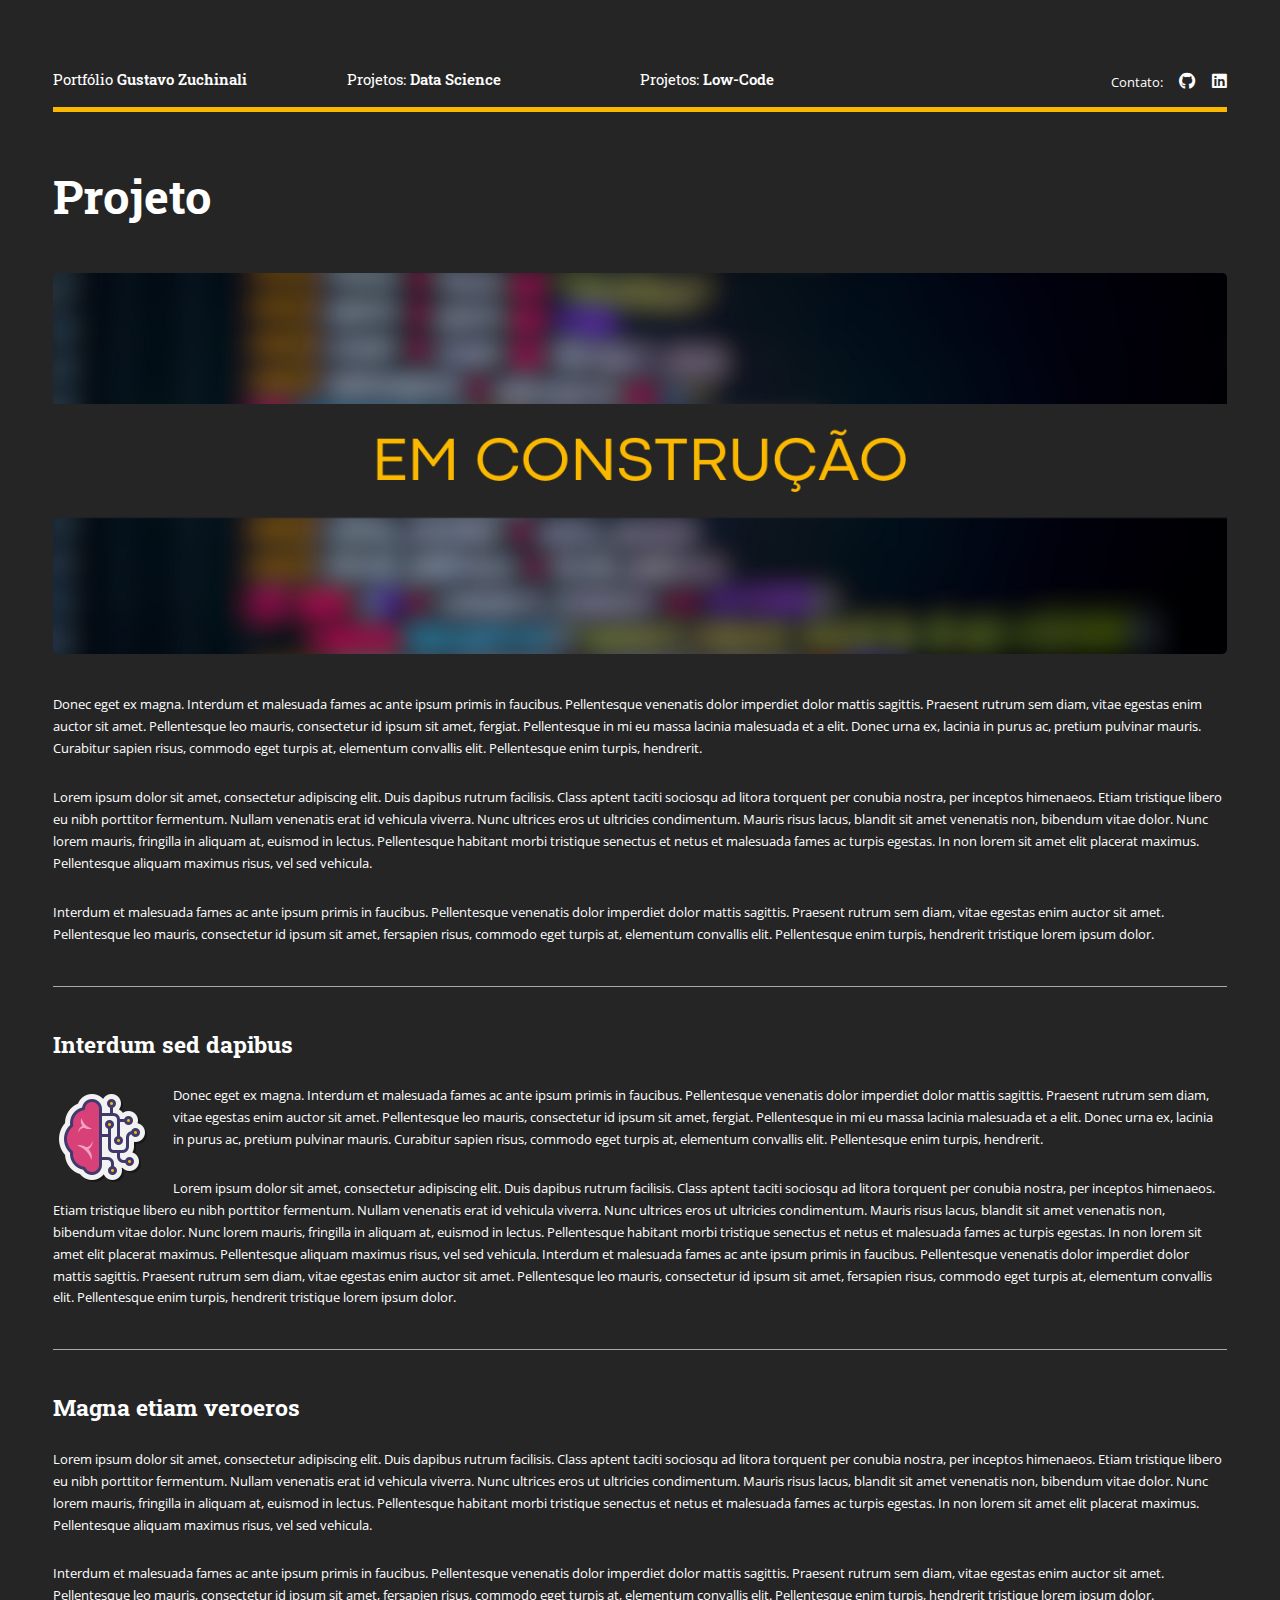
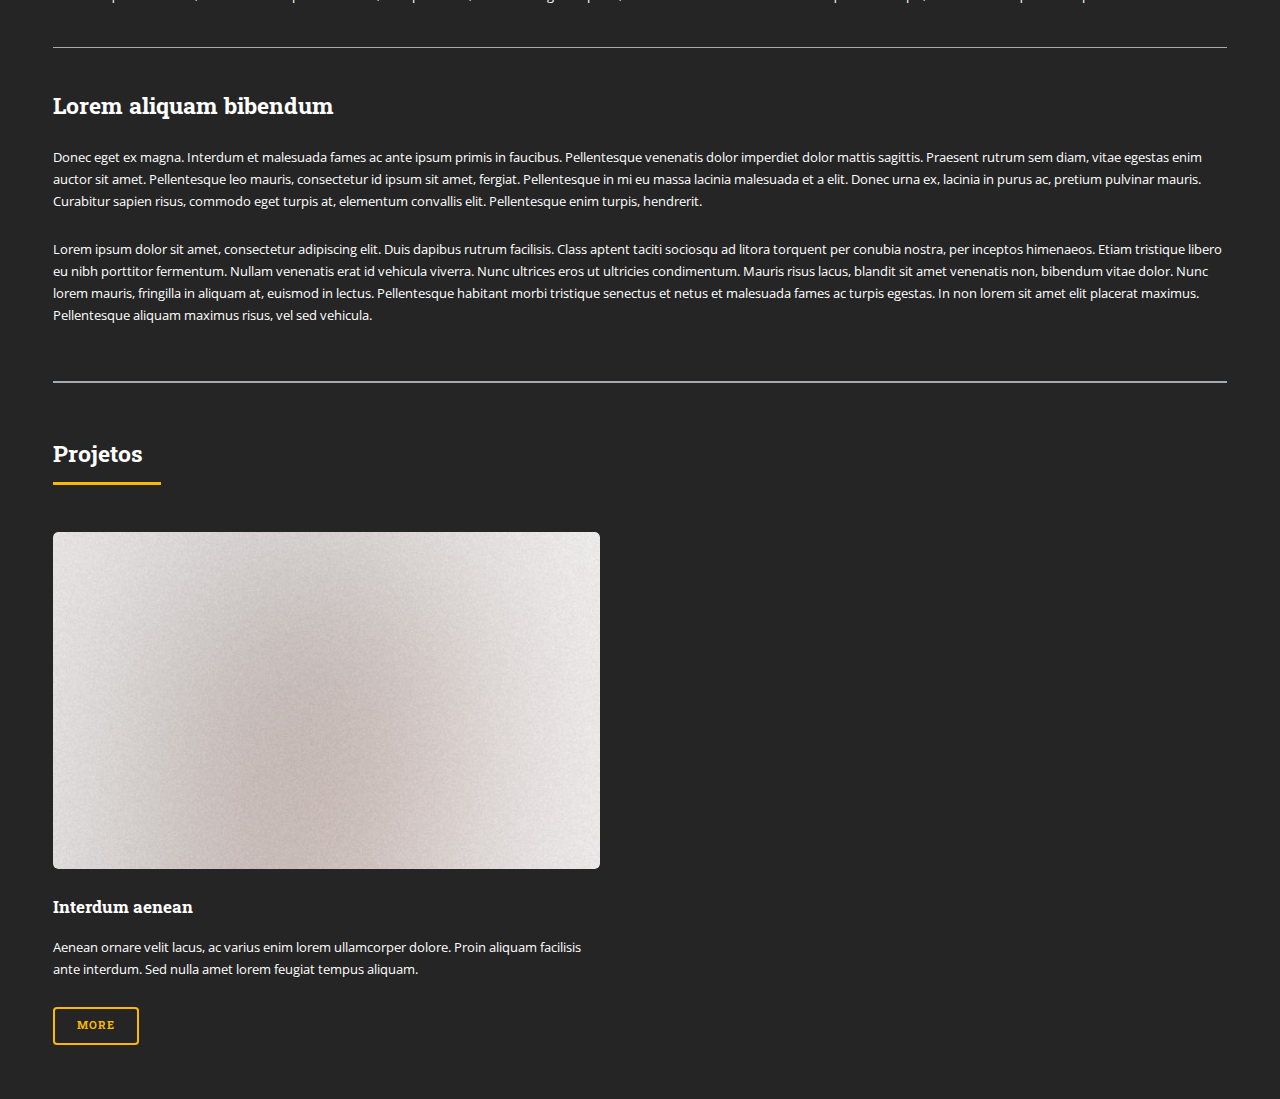
==== projetos-data-sciece.html @ 4bf0387c "atualização_projetos" ====
<!DOCTYPE html>
<!--
	Editorial by HTML5 UP
	html5up.net | @ajlkn
	Free for personal and commercial use under the CCA 3.0 license (html5up.net/license)
-->
<html>
  <head>
    <title>Portfólio Zuchinali: Projeto</title>
    <meta charset="utf-8" />
    <meta
      name="viewport"
      content="width=device-width, initial-scale=1, user-scalable=no"
    />
    <link rel="stylesheet" href="assets/css/main.css" />
    <link
      rel="shortcut icon"
      href="images/icon-site-header.png"
      type="image/x-icon"
    />
  </head>
  <body class="is-preload">
    <!-- Wrapper -->
    <div id="wrapper">
      <!-- Main -->
      <div id="main">
        <div class="inner">
          <!-- Header -->
          <header id="header">
            <a href="index.html" class="logo">
              Portfólio <strong>Gustavo Zuchinali</strong></a
            >
            <a href="projetos-data-sciece.html" class="logo"
              >Projetos: <strong>Data Science</strong></a
            >
            <a href="projetos-low-code.html" class="logo"
              >Projetos: <strong>Low-Code</strong></a
            >
            <ul class="icons">
              <li>Contato:</li>
              <li>
                <a
                  href="https://github.com/Zuchinali"
                  class="icon brands fa-github"
                  target="_blank"
                  ><span class="label">Twitter</span></a
                >
              </li>
              <li>
                <a
                  href="https://www.linkedin.com/in/gustavo-zuchinali-b1960716a/"
                  class="icon brands fa-linkedin"
                  target="_blank"
                  ><span class="label">Medium</span></a
                >
              </li>
            </ul>
          </header>

          <!-- Content -->
          <section>
            <header class="main">
              <h1>Projeto</h1>
            </header>

            <span class="image main"
              ><img src="images/em_construcao.png" alt=""
            /></span>

            <p>
              Donec eget ex magna. Interdum et malesuada fames ac ante ipsum
              primis in faucibus. Pellentesque venenatis dolor imperdiet dolor
              mattis sagittis. Praesent rutrum sem diam, vitae egestas enim
              auctor sit amet. Pellentesque leo mauris, consectetur id ipsum sit
              amet, fergiat. Pellentesque in mi eu massa lacinia malesuada et a
              elit. Donec urna ex, lacinia in purus ac, pretium pulvinar mauris.
              Curabitur sapien risus, commodo eget turpis at, elementum
              convallis elit. Pellentesque enim turpis, hendrerit.
            </p>
            <p>
              Lorem ipsum dolor sit amet, consectetur adipiscing elit. Duis
              dapibus rutrum facilisis. Class aptent taciti sociosqu ad litora
              torquent per conubia nostra, per inceptos himenaeos. Etiam
              tristique libero eu nibh porttitor fermentum. Nullam venenatis
              erat id vehicula viverra. Nunc ultrices eros ut ultricies
              condimentum. Mauris risus lacus, blandit sit amet venenatis non,
              bibendum vitae dolor. Nunc lorem mauris, fringilla in aliquam at,
              euismod in lectus. Pellentesque habitant morbi tristique senectus
              et netus et malesuada fames ac turpis egestas. In non lorem sit
              amet elit placerat maximus. Pellentesque aliquam maximus risus,
              vel sed vehicula.
            </p>
            <p>
              Interdum et malesuada fames ac ante ipsum primis in faucibus.
              Pellentesque venenatis dolor imperdiet dolor mattis sagittis.
              Praesent rutrum sem diam, vitae egestas enim auctor sit amet.
              Pellentesque leo mauris, consectetur id ipsum sit amet, fersapien
              risus, commodo eget turpis at, elementum convallis elit.
              Pellentesque enim turpis, hendrerit tristique lorem ipsum dolor.
            </p>

            <hr class="major" />

            <h2>Interdum sed dapibus</h2>
            <p>
              <span class="image left"
                ><img
                  src="images/icon-site-header.png"
                  alt=""
                  width=""
                  height=""
              /></span>
              Donec eget ex magna. Interdum et malesuada fames ac ante ipsum
              primis in faucibus. Pellentesque venenatis dolor imperdiet dolor
              mattis sagittis. Praesent rutrum sem diam, vitae egestas enim
              auctor sit amet. Pellentesque leo mauris, consectetur id ipsum sit
              amet, fergiat. Pellentesque in mi eu massa lacinia malesuada et a
              elit. Donec urna ex, lacinia in purus ac, pretium pulvinar mauris.
              Curabitur sapien risus, commodo eget turpis at, elementum
              convallis elit. Pellentesque enim turpis, hendrerit.
            </p>
            <p>
              Lorem ipsum dolor sit amet, consectetur adipiscing elit. Duis
              dapibus rutrum facilisis. Class aptent taciti sociosqu ad litora
              torquent per conubia nostra, per inceptos himenaeos. Etiam
              tristique libero eu nibh porttitor fermentum. Nullam venenatis
              erat id vehicula viverra. Nunc ultrices eros ut ultricies
              condimentum. Mauris risus lacus, blandit sit amet venenatis non,
              bibendum vitae dolor. Nunc lorem mauris, fringilla in aliquam at,
              euismod in lectus. Pellentesque habitant morbi tristique senectus
              et netus et malesuada fames ac turpis egestas. In non lorem sit
              amet elit placerat maximus. Pellentesque aliquam maximus risus,
              vel sed vehicula. Interdum et malesuada fames ac ante ipsum primis
              in faucibus. Pellentesque venenatis dolor imperdiet dolor mattis
              sagittis. Praesent rutrum sem diam, vitae egestas enim auctor sit
              amet. Pellentesque leo mauris, consectetur id ipsum sit amet,
              fersapien risus, commodo eget turpis at, elementum convallis elit.
              Pellentesque enim turpis, hendrerit tristique lorem ipsum dolor.
            </p>

            <hr class="major" />

            <h2>Magna etiam veroeros</h2>
            <p>
              Lorem ipsum dolor sit amet, consectetur adipiscing elit. Duis
              dapibus rutrum facilisis. Class aptent taciti sociosqu ad litora
              torquent per conubia nostra, per inceptos himenaeos. Etiam
              tristique libero eu nibh porttitor fermentum. Nullam venenatis
              erat id vehicula viverra. Nunc ultrices eros ut ultricies
              condimentum. Mauris risus lacus, blandit sit amet venenatis non,
              bibendum vitae dolor. Nunc lorem mauris, fringilla in aliquam at,
              euismod in lectus. Pellentesque habitant morbi tristique senectus
              et netus et malesuada fames ac turpis egestas. In non lorem sit
              amet elit placerat maximus. Pellentesque aliquam maximus risus,
              vel sed vehicula.
            </p>
            <p>
              Interdum et malesuada fames ac ante ipsum primis in faucibus.
              Pellentesque venenatis dolor imperdiet dolor mattis sagittis.
              Praesent rutrum sem diam, vitae egestas enim auctor sit amet.
              Pellentesque leo mauris, consectetur id ipsum sit amet, fersapien
              risus, commodo eget turpis at, elementum convallis elit.
              Pellentesque enim turpis, hendrerit tristique lorem ipsum dolor.
            </p>

            <hr class="major" />

            <h2>Lorem aliquam bibendum</h2>
            <p>
              Donec eget ex magna. Interdum et malesuada fames ac ante ipsum
              primis in faucibus. Pellentesque venenatis dolor imperdiet dolor
              mattis sagittis. Praesent rutrum sem diam, vitae egestas enim
              auctor sit amet. Pellentesque leo mauris, consectetur id ipsum sit
              amet, fergiat. Pellentesque in mi eu massa lacinia malesuada et a
              elit. Donec urna ex, lacinia in purus ac, pretium pulvinar mauris.
              Curabitur sapien risus, commodo eget turpis at, elementum
              convallis elit. Pellentesque enim turpis, hendrerit.
            </p>
            <p>
              Lorem ipsum dolor sit amet, consectetur adipiscing elit. Duis
              dapibus rutrum facilisis. Class aptent taciti sociosqu ad litora
              torquent per conubia nostra, per inceptos himenaeos. Etiam
              tristique libero eu nibh porttitor fermentum. Nullam venenatis
              erat id vehicula viverra. Nunc ultrices eros ut ultricies
              condimentum. Mauris risus lacus, blandit sit amet venenatis non,
              bibendum vitae dolor. Nunc lorem mauris, fringilla in aliquam at,
              euismod in lectus. Pellentesque habitant morbi tristique senectus
              et netus et malesuada fames ac turpis egestas. In non lorem sit
              amet elit placerat maximus. Pellentesque aliquam maximus risus,
              vel sed vehicula.
            </p>
          </section>
          <!-- Projetos -->
          <section>
            <header class="major">
              <h2>Projetos</h2>
            </header>
            <div class="posts">
              <article>
                <a href="#" class="image"
                  ><img src="images/pic01.jpg" alt=""
                /></a>
                <h3>Interdum aenean</h3>
                <p>
                  Aenean ornare velit lacus, ac varius enim lorem ullamcorper
                  dolore. Proin aliquam facilisis ante interdum. Sed nulla amet
                  lorem feugiat tempus aliquam.
                </p>
                <ul class="actions">
                  <li><a href="#" class="button">More</a></li>
                </ul>
              </article>
              <!-- Modelos
                              <article>
                                <a href="#" class="image"><img src="images/pic02.jpg" alt="" /></a>
                                <h3>Nulla amet dolore</h3>
                                <p>Aenean ornare velit lacus, ac varius enim lorem ullamcorper dolore. Proin aliquam facilisis ante interdum. Sed nulla amet lorem feugiat tempus aliquam.</p>
                                <ul class="actions">
                                  <li><a href="#" class="button">More</a></li>
                                </ul>
                              </article>
                              <article>
                                <a href="#" class="image"><img src="images/pic03.jpg" alt="" /></a>
                                <h3>Tempus ullamcorper</h3>
                                <p>Aenean ornare velit lacus, ac varius enim lorem ullamcorper dolore. Proin aliquam facilisis ante interdum. Sed nulla amet lorem feugiat tempus aliquam.</p>
                                <ul class="actions">
                                  <li><a href="#" class="button">More</a></li>
                                </ul>
                              </article>
                              <article>
                                <a href="#" class="image"><img src="images/pic04.jpg" alt="" /></a>
                                <h3>Sed etiam facilis</h3>
                                <p>Aenean ornare velit lacus, ac varius enim lorem ullamcorper dolore. Proin aliquam facilisis ante interdum. Sed nulla amet lorem feugiat tempus aliquam.</p>
                                <ul class="actions">
                                  <li><a href="#" class="button">More</a></li>
                                </ul>
                              </article>
                              <article>
                                <a href="#" class="image"><img src="images/pic05.jpg" alt="" /></a>
                                <h3>Feugiat lorem aenean</h3>
                                <p>Aenean ornare velit lacus, ac varius enim lorem ullamcorper dolore. Proin aliquam facilisis ante interdum. Sed nulla amet lorem feugiat tempus aliquam.</p>
                                <ul class="actions">
                                  <li><a href="#" class="button">More</a></li>
                                </ul>
                              </article>
                              <article>
                                <a href="#" class="image"><img src="images/pic06.jpg" alt="" /></a>
                                <h3>Amet varius aliquam</h3>
                                <p>Aenean ornare velit lacus, ac varius enim lorem ullamcorper dolore. Proin aliquam facilisis ante interdum. Sed nulla amet lorem feugiat tempus aliquam.</p>
                                <ul class="actions">
                                  <li><a href="#" class="button">More</a></li>
                                </ul>
                              </article>
                              -->
            </div>
          </section>
        </div>
      </div>

      <!-- Sidebar 
      <div id="sidebar">
        <div class="inner"> -->
      <!-- Menu 
          <nav id="menu">
            <header class="major">
              <h2>Navegação</h2>
            </header>
            <ul>
              <li><a href="index.html">Home</a></li>
              <li><a href="generic.html">Projetos</a></li>
              <li>
                <span class="opener">Projetos: Low-Code</span>
                <ul>
                  <li><a href="#">Projeto 1</a></li>
                  <li><a href="#">Projeto 2</a></li>
                  <li><a href="#">Projeto 3</a></li>
                  <li><a href="#">Projeto 4</a></li>
                </ul>
              </li>
            </ul>
          </nav> -->

      <!-- Section
							<section>
								<header class="major">
									<h2>Ante interdum</h2>
								</header>
								<div class="mini-posts">
									<article>
										<a href="#" class="image"><img src="images/pic07.jpg" alt="" /></a>
										<p>Aenean ornare velit lacus, ac varius enim lorem ullamcorper dolore aliquam.</p>
									</article>
									<article>
										<a href="#" class="image"><img src="images/pic08.jpg" alt="" /></a>
										<p>Aenean ornare velit lacus, ac varius enim lorem ullamcorper dolore aliquam.</p>
									</article>
									<article>
										<a href="#" class="image"><img src="images/pic09.jpg" alt="" /></a>
										<p>Aenean ornare velit lacus, ac varius enim lorem ullamcorper dolore aliquam.</p>
									</article>
								</div>
								<ul class="actions">
									<li><a href="#" class="button">More</a></li>
								</ul>
							</section>
						-->
      <!-- Section
							<section>
								<header class="major">
									<h2>Get in touch</h2>
								</header>
								<p>Sed varius enim lorem ullamcorper dolore aliquam aenean ornare velit lacus, ac varius enim lorem ullamcorper dolore. Proin sed aliquam facilisis ante interdum. Sed nulla amet lorem feugiat tempus aliquam.</p>
								<ul class="contact">
									<li class="icon solid fa-envelope"><a href="#">information@untitled.tld</a></li>
									<li class="icon solid fa-phone">(000) 000-0000</li>
									<li class="icon solid fa-home">1234 Somewhere Road #8254<br />
									Nashville, TN 00000-0000</li>
								</ul>
							</section>
						-->
      <!-- Footer 
          <footer id="footer">
            <p class="copyright">
              &copy; Untitled. All rights reserved. Design:
              <a href="https://html5up.net">HTML5 UP.</a> Edição e Imagens:
              Gustavo Zuchinali.
            </p>
          </footer>
        </div>
      </div> -->
    </div>

    <!-- Scripts -->
    <script src="assets/js/jquery.min.js"></script>
    <script src="assets/js/browser.min.js"></script>
    <script src="assets/js/breakpoints.min.js"></script>
    <script src="assets/js/util.js"></script>
    <script src="assets/js/main.js"></script>
  </body>
</html>
---- assets/css/main.css ----
@import url(fontawesome-all.min.css);
@import url("https://fonts.googleapis.com/css?family=Open+Sans:400,600,400italic,600italic|Roboto+Slab:400,700");
/*
	Editorial by HTML5 UP
	html5up.net | @ajlkn
	Free for personal and commercial use under the CCA 3.0 license (html5up.net/license)
*/
html,
body,
div,
span,
applet,
object,
iframe,
h1,
h2,
h3,
h4,
h5,
h6,
p,
blockquote,
pre,
a,
abbr,
acronym,
address,
big,
cite,
code,
del,
dfn,
em,
img,
ins,
kbd,
q,
s,
samp,
small,
strike,
strong,
sub,
sup,
tt,
var,
b,
u,
i,
center,
dl,
dt,
dd,
ol,
ul,
li,
fieldset,
form,
label,
legend,
table,
caption,
tbody,
tfoot,
thead,
tr,
th,
td,
article,
aside,
canvas,
details,
embed,
figure,
figcaption,
footer,
header,
hgroup,
menu,
nav,
output,
ruby,
section,
summary,
time,
mark,
audio,
video {
  margin: 0;
  padding: 0;
  border: 0;
  font-size: 100%;
  font: inherit;
  vertical-align: baseline;
}

article,
aside,
details,
figcaption,
figure,
footer,
header,
hgroup,
menu,
nav,
section {
  display: block;
}

body {
  line-height: 1;
}

ol,
ul {
  list-style: none;
}

blockquote,
q {
  quotes: none;
}
blockquote:before,
blockquote:after,
q:before,
q:after {
  content: "";
  content: none;
}

table {
  border-collapse: collapse;
  border-spacing: 0;
}

body {
  -webkit-text-size-adjust: none;
}

mark {
  background-color: transparent;
  color: inherit;
}

input::-moz-focus-inner {
  border: 0;
  padding: 0;
}

input,
select,
textarea {
  -moz-appearance: none;
  -webkit-appearance: none;
  -ms-appearance: none;
  appearance: none;
}

/* Basic */
@-ms-viewport {
  width: device-width;
}

body {
  -ms-overflow-style: scrollbar;
}

@media screen and (max-width: 480px) {
  html,
  body {
    min-width: 320px;
  }
}

html {
  box-sizing: border-box;
}

*,
*:before,
*:after {
  box-sizing: inherit;
}

body {
  background: #252525;
}
body.is-preload *,
body.is-preload *:before,
body.is-preload *:after,
body.is-resizing *,
body.is-resizing *:before,
body.is-resizing *:after {
  -moz-animation: none !important;
  -webkit-animation: none !important;
  -ms-animation: none !important;
  animation: none !important;
  -moz-transition: none !important;
  -webkit-transition: none !important;
  -ms-transition: none !important;
  transition: none !important;
}

/* Type - Letras */
body,
input,
select,
textarea {
  color: #fff;
  font-family: "Open Sans", sans-serif;
  font-size: 13pt;
  font-weight: 400;
  line-height: 1.65;
}
@media screen and (max-width: 1680px) {
  body,
  input,
  select,
  textarea {
    font-size: 11pt;
  }
}
@media screen and (max-width: 1280px) {
  body,
  input,
  select,
  textarea {
    font-size: 10pt;
  }
}
@media screen and (max-width: 360px) {
  body,
  input,
  select,
  textarea {
    font-size: 9pt;
  }
}

a {
  -moz-transition: color 0.2s ease-in-out, border-bottom-color 0.2s ease-in-out;
  -webkit-transition: color 0.2s ease-in-out,
    border-bottom-color 0.2s ease-in-out;
  -ms-transition: color 0.2s ease-in-out, border-bottom-color 0.2s ease-in-out;
  transition: color 0.2s ease-in-out, border-bottom-color 0.2s ease-in-out;
  border-bottom: dotted 1px;
  color: #fab900;
  text-decoration: none;
}
a:hover {
  border-bottom-color: #fab900;
  color: #fab900 !important;
}
a:hover strong {
  color: inherit;
}

strong,
b {
  color: #fff;
  font-weight: 600;
}

em,
i {
  font-style: italic;
}

p {
  margin: 0 0 2em 0;
}

h1,
h2,
h3,
h4,
h5,
h6 {
  color: #fff;
  font-family: "Roboto Slab", serif;
  font-weight: 700;
  line-height: 1.5;
  margin: 0 0 1em 0;
}
h1 a,
h2 a,
h3 a,
h4 a,
h5 a,
h6 a {
  color: inherit;
  text-decoration: none;
  border-bottom: 0;
}

h1 {
  font-size: 4em;
  margin: 0 0 0.5em 0;
  line-height: 1.3;
}

h2 {
  font-size: 1.75em;
}

h3 {
  font-size: 1.25em;
}

h4 {
  font-size: 1.1em;
}

h5 {
  font-size: 0.9em;
}

h6 {
  font-size: 0.7em;
}

@media screen and (max-width: 1680px) {
  h1 {
    font-size: 3.5em;
  }
}

@media screen and (max-width: 980px) {
  h1 {
    font-size: 3.25em;
  }
}

@media screen and (max-width: 736px) {
  h1 {
    font-size: 2em;
    line-height: 1.4;
  }
  h2 {
    font-size: 1.5em;
  }
}

sub {
  font-size: 0.8em;
  position: relative;
  top: 0.5em;
}

sup {
  font-size: 0.8em;
  position: relative;
  top: -0.5em;
}

blockquote {
  border-left: solid 3px rgba(210, 215, 217, 0.75);
  font-style: italic;
  margin: 0 0 2em 0;
  padding: 0.5em 0 0.5em 2em;
}

code {
  background: rgba(230, 235, 237, 0.25);
  border-radius: 0.375em;
  border: solid 1px rgba(210, 215, 217, 0.75);
  font-family: "Courier New", monospace;
  font-size: 0.9em;
  margin: 0 0.25em;
  padding: 0.25em 0.65em;
}

pre {
  -webkit-overflow-scrolling: touch;
  font-family: "Courier New", monospace;
  font-size: 0.9em;
  margin: 0 0 2em 0;
}
pre code {
  display: block;
  line-height: 1.75;
  padding: 1em 1.5em;
  overflow-x: auto;
}

hr {
  border: 0;
  border-bottom: solid 1px rgba(210, 215, 217, 0.75);
  margin: 2em 0;
}
hr.major {
  margin: 3em 0;
}

.align-left {
  text-align: left;
}

.align-center {
  text-align: center;
}

.align-right {
  text-align: right;
}

/* Row */
.row {
  display: flex;
  flex-wrap: wrap;
  box-sizing: border-box;
  align-items: stretch;
}
.row > * {
  box-sizing: border-box;
}
.row.gtr-uniform > * > :last-child {
  margin-bottom: 0;
}
.row.aln-left {
  justify-content: flex-start;
}
.row.aln-center {
  justify-content: center;
}
.row.aln-right {
  justify-content: flex-end;
}
.row.aln-top {
  align-items: flex-start;
}
.row.aln-middle {
  align-items: center;
}
.row.aln-bottom {
  align-items: flex-end;
}
.row > .imp {
  order: -1;
}
.row > .col-1 {
  width: 8.33333%;
}
.row > .off-1 {
  margin-left: 8.33333%;
}
.row > .col-2 {
  width: 16.66667%;
}
.row > .off-2 {
  margin-left: 16.66667%;
}
.row > .col-3 {
  width: 25%;
}
.row > .off-3 {
  margin-left: 25%;
}
.row > .col-4 {
  width: 33.33333%;
}
.row > .off-4 {
  margin-left: 33.33333%;
}
.row > .col-5 {
  width: 41.66667%;
}
.row > .off-5 {
  margin-left: 41.66667%;
}
.row > .col-6 {
  width: 50%;
}
.row > .off-6 {
  margin-left: 50%;
}
.row > .col-7 {
  width: 58.33333%;
}
.row > .off-7 {
  margin-left: 58.33333%;
}
.row > .col-8 {
  width: 66.66667%;
}
.row > .off-8 {
  margin-left: 66.66667%;
}
.row > .col-9 {
  width: 75%;
}
.row > .off-9 {
  margin-left: 75%;
}
.row > .col-10 {
  width: 83.33333%;
}
.row > .off-10 {
  margin-left: 83.33333%;
}
.row > .col-11 {
  width: 91.66667%;
}
.row > .off-11 {
  margin-left: 91.66667%;
}
.row > .col-12 {
  width: 100%;
}
.row > .off-12 {
  margin-left: 100%;
}
.row.gtr-0 {
  margin-top: 0;
  margin-left: 0em;
}
.row.gtr-0 > * {
  padding: 0 0 0 0em;
}
.row.gtr-0.gtr-uniform {
  margin-top: 0em;
}
.row.gtr-0.gtr-uniform > * {
  padding-top: 0em;
}
.row.gtr-25 {
  margin-top: 0;
  margin-left: -0.375em;
}
.row.gtr-25 > * {
  padding: 0 0 0 0.375em;
}
.row.gtr-25.gtr-uniform {
  margin-top: -0.375em;
}
.row.gtr-25.gtr-uniform > * {
  padding-top: 0.375em;
}
.row.gtr-50 {
  margin-top: 0;
  margin-left: -0.75em;
}
.row.gtr-50 > * {
  padding: 0 0 0 0.75em;
}
.row.gtr-50.gtr-uniform {
  margin-top: -0.75em;
}
.row.gtr-50.gtr-uniform > * {
  padding-top: 0.75em;
}
.row {
  margin-top: 0;
  margin-left: -1.5em;
}
.row > * {
  padding: 0 0 0 1.5em;
}
.row.gtr-uniform {
  margin-top: -1.5em;
}
.row.gtr-uniform > * {
  padding-top: 1.5em;
}
.row.gtr-150 {
  margin-top: 0;
  margin-left: -2.25em;
}
.row.gtr-150 > * {
  padding: 0 0 0 2.25em;
}
.row.gtr-150.gtr-uniform {
  margin-top: -2.25em;
}
.row.gtr-150.gtr-uniform > * {
  padding-top: 2.25em;
}
.row.gtr-200 {
  margin-top: 0;
  margin-left: -3em;
}
.row.gtr-200 > * {
  padding: 0 0 0 3em;
}
.row.gtr-200.gtr-uniform {
  margin-top: -3em;
}
.row.gtr-200.gtr-uniform > * {
  padding-top: 3em;
}
@media screen and (max-width: 1680px) {
  .row {
    display: flex;
    flex-wrap: wrap;
    box-sizing: border-box;
    align-items: stretch;
  }
  .row > * {
    box-sizing: border-box;
  }
  .row.gtr-uniform > * > :last-child {
    margin-bottom: 0;
  }
  .row.aln-left {
    justify-content: flex-start;
  }
  .row.aln-center {
    justify-content: center;
  }
  .row.aln-right {
    justify-content: flex-end;
  }
  .row.aln-top {
    align-items: flex-start;
  }
  .row.aln-middle {
    align-items: center;
  }
  .row.aln-bottom {
    align-items: flex-end;
  }
  .row > .imp-xlarge {
    order: -1;
  }
  .row > .col-1-xlarge {
    width: 8.33333%;
  }
  .row > .off-1-xlarge {
    margin-left: 8.33333%;
  }
  .row > .col-2-xlarge {
    width: 16.66667%;
  }
  .row > .off-2-xlarge {
    margin-left: 16.66667%;
  }
  .row > .col-3-xlarge {
    width: 25%;
  }
  .row > .off-3-xlarge {
    margin-left: 25%;
  }
  .row > .col-4-xlarge {
    width: 33.33333%;
  }
  .row > .off-4-xlarge {
    margin-left: 33.33333%;
  }
  .row > .col-5-xlarge {
    width: 41.66667%;
  }
  .row > .off-5-xlarge {
    margin-left: 41.66667%;
  }
  .row > .col-6-xlarge {
    width: 50%;
  }
  .row > .off-6-xlarge {
    margin-left: 50%;
  }
  .row > .col-7-xlarge {
    width: 58.33333%;
  }
  .row > .off-7-xlarge {
    margin-left: 58.33333%;
  }
  .row > .col-8-xlarge {
    width: 66.66667%;
  }
  .row > .off-8-xlarge {
    margin-left: 66.66667%;
  }
  .row > .col-9-xlarge {
    width: 75%;
  }
  .row > .off-9-xlarge {
    margin-left: 75%;
  }
  .row > .col-10-xlarge {
    width: 83.33333%;
  }
  .row > .off-10-xlarge {
    margin-left: 83.33333%;
  }
  .row > .col-11-xlarge {
    width: 91.66667%;
  }
  .row > .off-11-xlarge {
    margin-left: 91.66667%;
  }
  .row > .col-12-xlarge {
    width: 100%;
  }
  .row > .off-12-xlarge {
    margin-left: 100%;
  }
  .row.gtr-0 {
    margin-top: 0;
    margin-left: 0em;
  }
  .row.gtr-0 > * {
    padding: 0 0 0 0em;
  }
  .row.gtr-0.gtr-uniform {
    margin-top: 0em;
  }
  .row.gtr-0.gtr-uniform > * {
    padding-top: 0em;
  }
  .row.gtr-25 {
    margin-top: 0;
    margin-left: -0.375em;
  }
  .row.gtr-25 > * {
    padding: 0 0 0 0.375em;
  }
  .row.gtr-25.gtr-uniform {
    margin-top: -0.375em;
  }
  .row.gtr-25.gtr-uniform > * {
    padding-top: 0.375em;
  }
  .row.gtr-50 {
    margin-top: 0;
    margin-left: -0.75em;
  }
  .row.gtr-50 > * {
    padding: 0 0 0 0.75em;
  }
  .row.gtr-50.gtr-uniform {
    margin-top: -0.75em;
  }
  .row.gtr-50.gtr-uniform > * {
    padding-top: 0.75em;
  }
  .row {
    margin-top: 0;
    margin-left: -1.5em;
  }
  .row > * {
    padding: 0 0 0 1.5em;
  }
  .row.gtr-uniform {
    margin-top: -1.5em;
  }
  .row.gtr-uniform > * {
    padding-top: 1.5em;
  }
  .row.gtr-150 {
    margin-top: 0;
    margin-left: -2.25em;
  }
  .row.gtr-150 > * {
    padding: 0 0 0 2.25em;
  }
  .row.gtr-150.gtr-uniform {
    margin-top: -2.25em;
  }
  .row.gtr-150.gtr-uniform > * {
    padding-top: 2.25em;
  }
  .row.gtr-200 {
    margin-top: 0;
    margin-left: -3em;
  }
  .row.gtr-200 > * {
    padding: 0 0 0 3em;
  }
  .row.gtr-200.gtr-uniform {
    margin-top: -3em;
  }
  .row.gtr-200.gtr-uniform > * {
    padding-top: 3em;
  }
}
@media screen and (max-width: 1280px) {
  .row {
    display: flex;
    flex-wrap: wrap;
    box-sizing: border-box;
    align-items: stretch;
  }
  .row > * {
    box-sizing: border-box;
  }
  .row.gtr-uniform > * > :last-child {
    margin-bottom: 0;
  }
  .row.aln-left {
    justify-content: flex-start;
  }
  .row.aln-center {
    justify-content: center;
  }
  .row.aln-right {
    justify-content: flex-end;
  }
  .row.aln-top {
    align-items: flex-start;
  }
  .row.aln-middle {
    align-items: center;
  }
  .row.aln-bottom {
    align-items: flex-end;
  }
  .row > .imp-large {
    order: -1;
  }
  .row > .col-1-large {
    width: 8.33333%;
  }
  .row > .off-1-large {
    margin-left: 8.33333%;
  }
  .row > .col-2-large {
    width: 16.66667%;
  }
  .row > .off-2-large {
    margin-left: 16.66667%;
  }
  .row > .col-3-large {
    width: 25%;
  }
  .row > .off-3-large {
    margin-left: 25%;
  }
  .row > .col-4-large {
    width: 33.33333%;
  }
  .row > .off-4-large {
    margin-left: 33.33333%;
  }
  .row > .col-5-large {
    width: 41.66667%;
  }
  .row > .off-5-large {
    margin-left: 41.66667%;
  }
  .row > .col-6-large {
    width: 50%;
  }
  .row > .off-6-large {
    margin-left: 50%;
  }
  .row > .col-7-large {
    width: 58.33333%;
  }
  .row > .off-7-large {
    margin-left: 58.33333%;
  }
  .row > .col-8-large {
    width: 66.66667%;
  }
  .row > .off-8-large {
    margin-left: 66.66667%;
  }
  .row > .col-9-large {
    width: 75%;
  }
  .row > .off-9-large {
    margin-left: 75%;
  }
  .row > .col-10-large {
    width: 83.33333%;
  }
  .row > .off-10-large {
    margin-left: 83.33333%;
  }
  .row > .col-11-large {
    width: 91.66667%;
  }
  .row > .off-11-large {
    margin-left: 91.66667%;
  }
  .row > .col-12-large {
    width: 100%;
  }
  .row > .off-12-large {
    margin-left: 100%;
  }
  .row.gtr-0 {
    margin-top: 0;
    margin-left: 0em;
  }
  .row.gtr-0 > * {
    padding: 0 0 0 0em;
  }
  .row.gtr-0.gtr-uniform {
    margin-top: 0em;
  }
  .row.gtr-0.gtr-uniform > * {
    padding-top: 0em;
  }
  .row.gtr-25 {
    margin-top: 0;
    margin-left: -0.375em;
  }
  .row.gtr-25 > * {
    padding: 0 0 0 0.375em;
  }
  .row.gtr-25.gtr-uniform {
    margin-top: -0.375em;
  }
  .row.gtr-25.gtr-uniform > * {
    padding-top: 0.375em;
  }
  .row.gtr-50 {
    margin-top: 0;
    margin-left: -0.75em;
  }
  .row.gtr-50 > * {
    padding: 0 0 0 0.75em;
  }
  .row.gtr-50.gtr-uniform {
    margin-top: -0.75em;
  }
  .row.gtr-50.gtr-uniform > * {
    padding-top: 0.75em;
  }
  .row {
    margin-top: 0;
    margin-left: -1.5em;
  }
  .row > * {
    padding: 0 0 0 1.5em;
  }
  .row.gtr-uniform {
    margin-top: -1.5em;
  }
  .row.gtr-uniform > * {
    padding-top: 1.5em;
  }
  .row.gtr-150 {
    margin-top: 0;
    margin-left: -2.25em;
  }
  .row.gtr-150 > * {
    padding: 0 0 0 2.25em;
  }
  .row.gtr-150.gtr-uniform {
    margin-top: -2.25em;
  }
  .row.gtr-150.gtr-uniform > * {
    padding-top: 2.25em;
  }
  .row.gtr-200 {
    margin-top: 0;
    margin-left: -3em;
  }
  .row.gtr-200 > * {
    padding: 0 0 0 3em;
  }
  .row.gtr-200.gtr-uniform {
    margin-top: -3em;
  }
  .row.gtr-200.gtr-uniform > * {
    padding-top: 3em;
  }
}
@media screen and (max-width: 980px) {
  .row {
    display: flex;
    flex-wrap: wrap;
    box-sizing: border-box;
    align-items: stretch;
  }
  .row > * {
    box-sizing: border-box;
  }
  .row.gtr-uniform > * > :last-child {
    margin-bottom: 0;
  }
  .row.aln-left {
    justify-content: flex-start;
  }
  .row.aln-center {
    justify-content: center;
  }
  .row.aln-right {
    justify-content: flex-end;
  }
  .row.aln-top {
    align-items: flex-start;
  }
  .row.aln-middle {
    align-items: center;
  }
  .row.aln-bottom {
    align-items: flex-end;
  }
  .row > .imp-medium {
    order: -1;
  }
  .row > .col-1-medium {
    width: 8.33333%;
  }
  .row > .off-1-medium {
    margin-left: 8.33333%;
  }
  .row > .col-2-medium {
    width: 16.66667%;
  }
  .row > .off-2-medium {
    margin-left: 16.66667%;
  }
  .row > .col-3-medium {
    width: 25%;
  }
  .row > .off-3-medium {
    margin-left: 25%;
  }
  .row > .col-4-medium {
    width: 33.33333%;
  }
  .row > .off-4-medium {
    margin-left: 33.33333%;
  }
  .row > .col-5-medium {
    width: 41.66667%;
  }
  .row > .off-5-medium {
    margin-left: 41.66667%;
  }
  .row > .col-6-medium {
    width: 50%;
  }
  .row > .off-6-medium {
    margin-left: 50%;
  }
  .row > .col-7-medium {
    width: 58.33333%;
  }
  .row > .off-7-medium {
    margin-left: 58.33333%;
  }
  .row > .col-8-medium {
    width: 66.66667%;
  }
  .row > .off-8-medium {
    margin-left: 66.66667%;
  }
  .row > .col-9-medium {
    width: 75%;
  }
  .row > .off-9-medium {
    margin-left: 75%;
  }
  .row > .col-10-medium {
    width: 83.33333%;
  }
  .row > .off-10-medium {
    margin-left: 83.33333%;
  }
  .row > .col-11-medium {
    width: 91.66667%;
  }
  .row > .off-11-medium {
    margin-left: 91.66667%;
  }
  .row > .col-12-medium {
    width: 100%;
  }
  .row > .off-12-medium {
    margin-left: 100%;
  }
  .row.gtr-0 {
    margin-top: 0;
    margin-left: 0em;
  }
  .row.gtr-0 > * {
    padding: 0 0 0 0em;
  }
  .row.gtr-0.gtr-uniform {
    margin-top: 0em;
  }
  .row.gtr-0.gtr-uniform > * {
    padding-top: 0em;
  }
  .row.gtr-25 {
    margin-top: 0;
    margin-left: -0.375em;
  }
  .row.gtr-25 > * {
    padding: 0 0 0 0.375em;
  }
  .row.gtr-25.gtr-uniform {
    margin-top: -0.375em;
  }
  .row.gtr-25.gtr-uniform > * {
    padding-top: 0.375em;
  }
  .row.gtr-50 {
    margin-top: 0;
    margin-left: -0.75em;
  }
  .row.gtr-50 > * {
    padding: 0 0 0 0.75em;
  }
  .row.gtr-50.gtr-uniform {
    margin-top: -0.75em;
  }
  .row.gtr-50.gtr-uniform > * {
    padding-top: 0.75em;
  }
  .row {
    margin-top: 0;
    margin-left: -1.5em;
  }
  .row > * {
    padding: 0 0 0 1.5em;
  }
  .row.gtr-uniform {
    margin-top: -1.5em;
  }
  .row.gtr-uniform > * {
    padding-top: 1.5em;
  }
  .row.gtr-150 {
    margin-top: 0;
    margin-left: -2.25em;
  }
  .row.gtr-150 > * {
    padding: 0 0 0 2.25em;
  }
  .row.gtr-150.gtr-uniform {
    margin-top: -2.25em;
  }
  .row.gtr-150.gtr-uniform > * {
    padding-top: 2.25em;
  }
  .row.gtr-200 {
    margin-top: 0;
    margin-left: -3em;
  }
  .row.gtr-200 > * {
    padding: 0 0 0 3em;
  }
  .row.gtr-200.gtr-uniform {
    margin-top: -3em;
  }
  .row.gtr-200.gtr-uniform > * {
    padding-top: 3em;
  }
}
@media screen and (max-width: 736px) {
  .row {
    display: flex;
    flex-wrap: wrap;
    box-sizing: border-box;
    align-items: stretch;
  }
  .row > * {
    box-sizing: border-box;
  }
  .row.gtr-uniform > * > :last-child {
    margin-bottom: 0;
  }
  .row.aln-left {
    justify-content: flex-start;
  }
  .row.aln-center {
    justify-content: center;
  }
  .row.aln-right {
    justify-content: flex-end;
  }
  .row.aln-top {
    align-items: flex-start;
  }
  .row.aln-middle {
    align-items: center;
  }
  .row.aln-bottom {
    align-items: flex-end;
  }
  .row > .imp-small {
    order: -1;
  }
  .row > .col-1-small {
    width: 8.33333%;
  }
  .row > .off-1-small {
    margin-left: 8.33333%;
  }
  .row > .col-2-small {
    width: 16.66667%;
  }
  .row > .off-2-small {
    margin-left: 16.66667%;
  }
  .row > .col-3-small {
    width: 25%;
  }
  .row > .off-3-small {
    margin-left: 25%;
  }
  .row > .col-4-small {
    width: 33.33333%;
  }
  .row > .off-4-small {
    margin-left: 33.33333%;
  }
  .row > .col-5-small {
    width: 41.66667%;
  }
  .row > .off-5-small {
    margin-left: 41.66667%;
  }
  .row > .col-6-small {
    width: 50%;
  }
  .row > .off-6-small {
    margin-left: 50%;
  }
  .row > .col-7-small {
    width: 58.33333%;
  }
  .row > .off-7-small {
    margin-left: 58.33333%;
  }
  .row > .col-8-small {
    width: 66.66667%;
  }
  .row > .off-8-small {
    margin-left: 66.66667%;
  }
  .row > .col-9-small {
    width: 75%;
  }
  .row > .off-9-small {
    margin-left: 75%;
  }
  .row > .col-10-small {
    width: 83.33333%;
  }
  .row > .off-10-small {
    margin-left: 83.33333%;
  }
  .row > .col-11-small {
    width: 91.66667%;
  }
  .row > .off-11-small {
    margin-left: 91.66667%;
  }
  .row > .col-12-small {
    width: 100%;
  }
  .row > .off-12-small {
    margin-left: 100%;
  }
  .row.gtr-0 {
    margin-top: 0;
    margin-left: 0em;
  }
  .row.gtr-0 > * {
    padding: 0 0 0 0em;
  }
  .row.gtr-0.gtr-uniform {
    margin-top: 0em;
  }
  .row.gtr-0.gtr-uniform > * {
    padding-top: 0em;
  }
  .row.gtr-25 {
    margin-top: 0;
    margin-left: -0.375em;
  }
  .row.gtr-25 > * {
    padding: 0 0 0 0.375em;
  }
  .row.gtr-25.gtr-uniform {
    margin-top: -0.375em;
  }
  .row.gtr-25.gtr-uniform > * {
    padding-top: 0.375em;
  }
  .row.gtr-50 {
    margin-top: 0;
    margin-left: -0.75em;
  }
  .row.gtr-50 > * {
    padding: 0 0 0 0.75em;
  }
  .row.gtr-50.gtr-uniform {
    margin-top: -0.75em;
  }
  .row.gtr-50.gtr-uniform > * {
    padding-top: 0.75em;
  }
  .row {
    margin-top: 0;
    margin-left: -1.5em;
  }
  .row > * {
    padding: 0 0 0 1.5em;
  }
  .row.gtr-uniform {
    margin-top: -1.5em;
  }
  .row.gtr-uniform > * {
    padding-top: 1.5em;
  }
  .row.gtr-150 {
    margin-top: 0;
    margin-left: -2.25em;
  }
  .row.gtr-150 > * {
    padding: 0 0 0 2.25em;
  }
  .row.gtr-150.gtr-uniform {
    margin-top: -2.25em;
  }
  .row.gtr-150.gtr-uniform > * {
    padding-top: 2.25em;
  }
  .row.gtr-200 {
    margin-top: 0;
    margin-left: -3em;
  }
  .row.gtr-200 > * {
    padding: 0 0 0 3em;
  }
  .row.gtr-200.gtr-uniform {
    margin-top: -3em;
  }
  .row.gtr-200.gtr-uniform > * {
    padding-top: 3em;
  }
}
@media screen and (max-width: 480px) {
  .row {
    display: flex;
    flex-wrap: wrap;
    box-sizing: border-box;
    align-items: stretch;
  }
  .row > * {
    box-sizing: border-box;
  }
  .row.gtr-uniform > * > :last-child {
    margin-bottom: 0;
  }
  .row.aln-left {
    justify-content: flex-start;
  }
  .row.aln-center {
    justify-content: center;
  }
  .row.aln-right {
    justify-content: flex-end;
  }
  .row.aln-top {
    align-items: flex-start;
  }
  .row.aln-middle {
    align-items: center;
  }
  .row.aln-bottom {
    align-items: flex-end;
  }
  .row > .imp-xsmall {
    order: -1;
  }
  .row > .col-1-xsmall {
    width: 8.33333%;
  }
  .row > .off-1-xsmall {
    margin-left: 8.33333%;
  }
  .row > .col-2-xsmall {
    width: 16.66667%;
  }
  .row > .off-2-xsmall {
    margin-left: 16.66667%;
  }
  .row > .col-3-xsmall {
    width: 25%;
  }
  .row > .off-3-xsmall {
    margin-left: 25%;
  }
  .row > .col-4-xsmall {
    width: 33.33333%;
  }
  .row > .off-4-xsmall {
    margin-left: 33.33333%;
  }
  .row > .col-5-xsmall {
    width: 41.66667%;
  }
  .row > .off-5-xsmall {
    margin-left: 41.66667%;
  }
  .row > .col-6-xsmall {
    width: 50%;
  }
  .row > .off-6-xsmall {
    margin-left: 50%;
  }
  .row > .col-7-xsmall {
    width: 58.33333%;
  }
  .row > .off-7-xsmall {
    margin-left: 58.33333%;
  }
  .row > .col-8-xsmall {
    width: 66.66667%;
  }
  .row > .off-8-xsmall {
    margin-left: 66.66667%;
  }
  .row > .col-9-xsmall {
    width: 75%;
  }
  .row > .off-9-xsmall {
    margin-left: 75%;
  }
  .row > .col-10-xsmall {
    width: 83.33333%;
  }
  .row > .off-10-xsmall {
    margin-left: 83.33333%;
  }
  .row > .col-11-xsmall {
    width: 91.66667%;
  }
  .row > .off-11-xsmall {
    margin-left: 91.66667%;
  }
  .row > .col-12-xsmall {
    width: 100%;
  }
  .row > .off-12-xsmall {
    margin-left: 100%;
  }
  .row.gtr-0 {
    margin-top: 0;
    margin-left: 0em;
  }
  .row.gtr-0 > * {
    padding: 0 0 0 0em;
  }
  .row.gtr-0.gtr-uniform {
    margin-top: 0em;
  }
  .row.gtr-0.gtr-uniform > * {
    padding-top: 0em;
  }
  .row.gtr-25 {
    margin-top: 0;
    margin-left: -0.375em;
  }
  .row.gtr-25 > * {
    padding: 0 0 0 0.375em;
  }
  .row.gtr-25.gtr-uniform {
    margin-top: -0.375em;
  }
  .row.gtr-25.gtr-uniform > * {
    padding-top: 0.375em;
  }
  .row.gtr-50 {
    margin-top: 0;
    margin-left: -0.75em;
  }
  .row.gtr-50 > * {
    padding: 0 0 0 0.75em;
  }
  .row.gtr-50.gtr-uniform {
    margin-top: -0.75em;
  }
  .row.gtr-50.gtr-uniform > * {
    padding-top: 0.75em;
  }
  .row {
    margin-top: 0;
    margin-left: -1.5em;
  }
  .row > * {
    padding: 0 0 0 1.5em;
  }
  .row.gtr-uniform {
    margin-top: -1.5em;
  }
  .row.gtr-uniform > * {
    padding-top: 1.5em;
  }
  .row.gtr-150 {
    margin-top: 0;
    margin-left: -2.25em;
  }
  .row.gtr-150 > * {
    padding: 0 0 0 2.25em;
  }
  .row.gtr-150.gtr-uniform {
    margin-top: -2.25em;
  }
  .row.gtr-150.gtr-uniform > * {
    padding-top: 2.25em;
  }
  .row.gtr-200 {
    margin-top: 0;
    margin-left: -3em;
  }
  .row.gtr-200 > * {
    padding: 0 0 0 3em;
  }
  .row.gtr-200.gtr-uniform {
    margin-top: -3em;
  }
  .row.gtr-200.gtr-uniform > * {
    padding-top: 3em;
  }
}

/* Section/Article */
section.special,
article.special {
  text-align: center;
}

header p {
  font-family: "Roboto Slab", serif;
  font-size: 1em;
  font-weight: 400;
  letter-spacing: 0.075em;
  margin-top: -0.5em;
  text-transform: uppercase;
}

header.major > :last-child {
  border-bottom: solid 3px #fab900;
  display: inline-block;
  margin: 0 0 2em 0;
  padding: 0 0.75em 0.5em 0;
}

header.main > :last-child {
  margin: 0 0 1em 0;
}

/* Form */
form {
  margin: 0 0 2em 0;
}

label {
  color: #3d4449;
  display: block;
  font-size: 0.9em;
  font-weight: 600;
  margin: 0 0 1em 0;
}

input[type="text"],
input[type="password"],
input[type="email"],
input[type="tel"],
input[type="search"],
input[type="url"],
select,
textarea {
  -moz-appearance: none;
  -webkit-appearance: none;
  -ms-appearance: none;
  appearance: none;
  background: #ffffff;
  border-radius: 0.375em;
  border: none;
  border: solid 1px rgba(210, 215, 217, 0.75);
  color: inherit;
  display: block;
  outline: 0;
  padding: 0 1em;
  text-decoration: none;
  width: 100%;
}
input[type="text"]:invalid,
input[type="password"]:invalid,
input[type="email"]:invalid,
input[type="tel"]:invalid,
input[type="search"]:invalid,
input[type="url"]:invalid,
select:invalid,
textarea:invalid {
  box-shadow: none;
}
input[type="text"]:focus,
input[type="password"]:focus,
input[type="email"]:focus,
input[type="tel"]:focus,
input[type="search"]:focus,
input[type="url"]:focus,
select:focus,
textarea:focus {
  border-color: #fab900;
  box-shadow: 0 0 0 1px #fab900;
}

select {
  background-image: url("data:image/svg+xml;charset=utf8,%3Csvg xmlns='http://www.w3.org/2000/svg' width='40' height='40' preserveAspectRatio='none' viewBox='0 0 40 40'%3E%3Cpath d='M9.4,12.3l10.4,10.4l10.4-10.4c0.2-0.2,0.5-0.4,0.9-0.4c0.3,0,0.6,0.1,0.9,0.4l3.3,3.3c0.2,0.2,0.4,0.5,0.4,0.9 c0,0.4-0.1,0.6-0.4,0.9L20.7,31.9c-0.2,0.2-0.5,0.4-0.9,0.4c-0.3,0-0.6-0.1-0.9-0.4L4.3,17.3c-0.2-0.2-0.4-0.5-0.4-0.9 c0-0.4,0.1-0.6,0.4-0.9l3.3-3.3c0.2-0.2,0.5-0.4,0.9-0.4S9.1,12.1,9.4,12.3z' fill='rgba(210, 215, 217, 0.75)' /%3E%3C/svg%3E");
  background-size: 1.25em;
  background-repeat: no-repeat;
  background-position: calc(100% - 1em) center;
  height: 2.75em;
  padding-right: 2.75em;
  text-overflow: ellipsis;
}
select option {
  color: #3d4449;
  background: #ffffff;
}
select:focus::-ms-value {
  background-color: transparent;
}
select::-ms-expand {
  display: none;
}

input[type="text"],
input[type="password"],
input[type="email"],
input[type="tel"],
input[type="search"],
input[type="url"],
select {
  height: 2.75em;
}

textarea {
  padding: 0.75em 1em;
}

input[type="checkbox"],
input[type="radio"] {
  -moz-appearance: none;
  -webkit-appearance: none;
  -ms-appearance: none;
  appearance: none;
  display: block;
  float: left;
  margin-right: -2em;
  opacity: 0;
  width: 1em;
  z-index: -1;
}
input[type="checkbox"] + label,
input[type="radio"] + label {
  text-decoration: none;
  color: #7f888f;
  cursor: pointer;
  display: inline-block;
  font-size: 1em;
  font-weight: 400;
  padding-left: 2.4em;
  padding-right: 0.75em;
  position: relative;
}
input[type="checkbox"] + label:before,
input[type="radio"] + label:before {
  -moz-osx-font-smoothing: grayscale;
  -webkit-font-smoothing: antialiased;
  display: inline-block;
  font-style: normal;
  font-variant: normal;
  text-rendering: auto;
  line-height: 1;
  text-transform: none !important;
  font-family: "Font Awesome 5 Free";
  font-weight: 900;
}
input[type="checkbox"] + label:before,
input[type="radio"] + label:before {
  background: #ffffff;
  border-radius: 0.375em;
  border: solid 1px rgba(210, 215, 217, 0.75);
  content: "";
  display: inline-block;
  font-size: 0.8em;
  height: 2.0625em;
  left: 0;
  line-height: 2.0625em;
  position: absolute;
  text-align: center;
  top: 0;
  width: 2.0625em;
}
input[type="checkbox"]:checked + label:before,
input[type="radio"]:checked + label:before {
  background: #3d4449;
  border-color: #3d4449;
  color: #ffffff;
  content: "\f00c";
}
input[type="checkbox"]:focus + label:before,
input[type="radio"]:focus + label:before {
  border-color: #fab900;
  box-shadow: 0 0 0 1px #fab900;
}

input[type="checkbox"] + label:before {
  border-radius: 0.375em;
}

input[type="radio"] + label:before {
  border-radius: 100%;
}

::-webkit-input-placeholder {
  color: #9fa3a6 !important;
  opacity: 1;
}

:-moz-placeholder {
  color: #9fa3a6 !important;
  opacity: 1;
}

::-moz-placeholder {
  color: #9fa3a6 !important;
  opacity: 1;
}

:-ms-input-placeholder {
  color: #9fa3a6 !important;
  opacity: 1;
}

/* Box */
.box {
  border-radius: 0.375em;
  border: solid 1px rgba(210, 215, 217, 0.75);
  margin-bottom: 2em;
  padding: 1.5em;
}
.box > :last-child,
.box > :last-child > :last-child,
.box > :last-child > :last-child > :last-child {
  margin-bottom: 0;
}
.box.alt {
  border: 0;
  border-radius: 0;
  padding: 0;
}

/* Icon */
.icon {
  text-decoration: none;
  border-bottom: none;
  position: relative;
}
.icon:before {
  -moz-osx-font-smoothing: grayscale;
  -webkit-font-smoothing: antialiased;
  display: inline-block;
  font-style: normal;
  font-variant: normal;
  text-rendering: auto;
  line-height: 1;
  text-transform: none !important;
  font-family: "Font Awesome 5 Free";
  font-weight: 400;
}
.icon > .label {
  display: none;
}
.icon:before {
  line-height: inherit;
}
.icon.solid:before {
  font-weight: 900;
}
.icon.brands:before {
  font-family: "Font Awesome 5 Brands";
}

/* Image */
.image {
  border-radius: 0.375em;
  border: 0;
  display: inline-block;
  position: relative;
}
.image img {
  border-radius: 0.375em;
  display: block;
}
.image.left,
.image.right {
  max-width: 40%;
}
.image.left img,
.image.right img {
  width: 100%;
}
.image.left {
  float: left;
  padding: 0 1.5em 1em 0;
  top: 0.25em;
}
.image.right {
  float: right;
  padding: 0 0 1em 1.5em;
  top: 0.25em;
}
.image.fit {
  display: block;
  margin: 0 0 2em 0;
  width: 100%;
}
.image.fit img {
  width: 100%;
}
.image.main {
  display: block;
  margin: 0 0 3em 0;
  width: 100%;
}
.image.main img {
  width: 100%;
}

a.image {
  overflow: hidden;
}
a.image img {
  -moz-transition: -moz-transform 0.2s ease;
  -webkit-transition: -webkit-transform 0.2s ease;
  -ms-transition: -ms-transform 0.2s ease;
  transition: transform 0.2s ease;
}
a.image:hover img {
  -moz-transform: scale(1.075);
  -webkit-transform: scale(1.075);
  -ms-transform: scale(1.075);
  transform: scale(1.075);
}

/* List */
ol {
  list-style: decimal;
  margin: 0 0 2em 0;
  padding-left: 1.25em;
}
ol li {
  padding-left: 0.25em;
}

ul {
  list-style: disc;
  margin: 0 0 2em 0;
  padding-left: 1em;
}
ul li {
  padding-left: 0.5em;
}
ul.alt {
  list-style: none;
  padding-left: 0;
}
ul.alt li {
  border-top: solid 1px rgba(210, 215, 217, 0.75);
  padding: 0.5em 0;
}
ul.alt li:first-child {
  border-top: 0;
  padding-top: 0;
}

dl {
  margin: 0 0 2em 0;
}
dl dt {
  display: block;
  font-weight: 600;
  margin: 0 0 1em 0;
}
dl dd {
  margin-left: 2em;
}

/* Actions */
ul.actions {
  display: -moz-flex;
  display: -webkit-flex;
  display: -ms-flex;
  display: flex;
  cursor: default;
  list-style: none;
  margin-left: -1em;
  padding-left: 0;
}
ul.actions li {
  padding: 0 0 0 1em;
  vertical-align: middle;
}
ul.actions.special {
  -moz-justify-content: center;
  -webkit-justify-content: center;
  -ms-justify-content: center;
  justify-content: center;
  width: 100%;
  margin-left: 0;
}
ul.actions.special li:first-child {
  padding-left: 0;
}
ul.actions.stacked {
  -moz-flex-direction: column;
  -webkit-flex-direction: column;
  -ms-flex-direction: column;
  flex-direction: column;
  margin-left: 0;
}
ul.actions.stacked li {
  padding: 1.3em 0 0 0;
}
ul.actions.stacked li:first-child {
  padding-top: 0;
}
ul.actions.fit {
  width: calc(100% + 1em);
}
ul.actions.fit li {
  -moz-flex-grow: 1;
  -webkit-flex-grow: 1;
  -ms-flex-grow: 1;
  flex-grow: 1;
  -moz-flex-shrink: 1;
  -webkit-flex-shrink: 1;
  -ms-flex-shrink: 1;
  flex-shrink: 1;
  width: 100%;
}
ul.actions.fit li > * {
  width: 100%;
}
ul.actions.fit.stacked {
  width: 100%;
}

/* Icons */
ul.icons {
  cursor: default;
  list-style: none;
  padding-left: 0;
}
ul.icons li {
  display: inline-block;
  padding: 0 1em 0 0;
}
ul.icons li:last-child {
  padding-right: 0;
}
ul.icons li .icon {
  color: inherit;
}
ul.icons li .icon:before {
  font-size: 1.25em;
}

/* Contact */
ul.contact {
  list-style: none;
  padding: 0;
}
ul.contact li {
  text-decoration: none;
  border-top: solid 1px rgba(210, 215, 217, 0.75);
  margin: 1.5em 0 0 0;
  padding: 1.5em 0 0 3em;
  position: relative;
}
ul.contact li:before {
  -moz-osx-font-smoothing: grayscale;
  -webkit-font-smoothing: antialiased;
  display: inline-block;
  font-style: normal;
  font-variant: normal;
  text-rendering: auto;
  line-height: 1;
  text-transform: none !important;
  font-family: "Font Awesome 5 Free";
  font-weight: 400;
}
ul.contact li:before {
  color: #fab900;
  display: inline-block;
  font-size: 1.5em;
  height: 1.125em;
  left: 0;
  line-height: 1.125em;
  position: absolute;
  text-align: center;
  top: 1em;
  width: 1.5em;
}
ul.contact li:first-child {
  border-top: 0;
  margin-top: 0;
  padding-top: 0;
}
ul.contact li:first-child:before {
  top: 0;
}
ul.contact li a {
  color: inherit;
}

/* Pagination */
ul.pagination {
  cursor: default;
  list-style: none;
  padding-left: 0;
}
ul.pagination li {
  display: inline-block;
  padding-left: 0;
  vertical-align: middle;
}
ul.pagination li > .page {
  -moz-transition: background-color 0.2s ease-in-out, color 0.2s ease-in-out;
  -webkit-transition: background-color 0.2s ease-in-out, color 0.2s ease-in-out;
  -ms-transition: background-color 0.2s ease-in-out, color 0.2s ease-in-out;
  transition: background-color 0.2s ease-in-out, color 0.2s ease-in-out;
  border-bottom: 0;
  border-radius: 0.375em;
  display: inline-block;
  font-size: 0.8em;
  font-weight: 600;
  height: 2em;
  line-height: 2em;
  margin: 0 0.125em;
  min-width: 2em;
  padding: 0 0.5em;
  text-align: center;
}
ul.pagination li > .page.active {
  background-color: #fab900;
  color: #ffffff !important;
}
ul.pagination li > .page.active:hover {
  background-color: #f67878;
}
ul.pagination li > .page.active:active {
  background-color: #f45c5c;
}
ul.pagination li:first-child {
  padding-right: 0.75em;
}
ul.pagination li:last-child {
  padding-left: 0.75em;
}
@media screen and (max-width: 480px) {
  ul.pagination li:nth-child(n + 2):nth-last-child(n + 2) {
    display: none;
  }
  ul.pagination li:first-child {
    padding-right: 0;
  }
}

/* Table */
.table-wrapper {
  -webkit-overflow-scrolling: touch;
  overflow-x: auto;
}

table {
  margin: 0 0 2em 0;
  width: 100%;
}
table tbody tr {
  border: solid 1px rgba(210, 215, 217, 0.75);
  border-left: 0;
  border-right: 0;
}
table tbody tr:nth-child(2n + 1) {
  background-color: rgba(230, 235, 237, 0.25);
}
table td {
  padding: 0.75em 0.75em;
}
table th {
  color: #3d4449;
  font-size: 0.9em;
  font-weight: 600;
  padding: 0 0.75em 0.75em 0.75em;
  text-align: left;
}
table thead {
  border-bottom: solid 2px rgba(210, 215, 217, 0.75);
}
table tfoot {
  border-top: solid 2px rgba(210, 215, 217, 0.75);
}
table.alt {
  border-collapse: separate;
}
table.alt tbody tr td {
  border: solid 1px rgba(210, 215, 217, 0.75);
  border-left-width: 0;
  border-top-width: 0;
}
table.alt tbody tr td:first-child {
  border-left-width: 1px;
}
table.alt tbody tr:first-child td {
  border-top-width: 1px;
}
table.alt thead {
  border-bottom: 0;
}
table.alt tfoot {
  border-top: 0;
}

/* Button */
input[type="submit"],
input[type="reset"],
input[type="button"],
button,
.button {
  -moz-appearance: none;
  -webkit-appearance: none;
  -ms-appearance: none;
  appearance: none;
  -moz-transition: background-color 0.2s ease-in-out, color 0.2s ease-in-out;
  -webkit-transition: background-color 0.2s ease-in-out, color 0.2s ease-in-out;
  -ms-transition: background-color 0.2s ease-in-out, color 0.2s ease-in-out;
  transition: background-color 0.2s ease-in-out, color 0.2s ease-in-out;
  background-color: transparent;
  border-radius: 0.375em;
  border: 0;
  box-shadow: inset 0 0 0 2px #fab900;
  color: #fab900 !important;
  cursor: pointer;
  display: inline-block;
  font-family: "Roboto Slab", serif;
  font-size: 0.8em;
  font-weight: 700;
  height: 3.5em;
  letter-spacing: 0.075em;
  line-height: 3.5em;
  padding: 0 2.25em;
  text-align: center;
  text-decoration: none;
  text-transform: uppercase;
  white-space: nowrap;
}
input[type="submit"]:hover,
input[type="reset"]:hover,
input[type="button"]:hover,
button:hover,
.button:hover {
  background-color: rgba(245, 106, 106, 0.05);
}
input[type="submit"]:active,
input[type="reset"]:active,
input[type="button"]:active,
button:active,
.button:active {
  background-color: rgba(245, 106, 106, 0.15);
}
input[type="submit"].icon:before,
input[type="reset"].icon:before,
input[type="button"].icon:before,
button.icon:before,
.button.icon:before {
  margin-right: 0.5em;
}
input[type="submit"].fit,
input[type="reset"].fit,
input[type="button"].fit,
button.fit,
.button.fit {
  width: 100%;
}
input[type="submit"].small,
input[type="reset"].small,
input[type="button"].small,
button.small,
.button.small {
  font-size: 0.6em;
}
input[type="submit"].large,
input[type="reset"].large,
input[type="button"].large,
button.large,
.button.large {
  font-size: 1em;
  height: 3.65em;
  line-height: 3.65em;
}
input[type="submit"].primary,
input[type="reset"].primary,
input[type="button"].primary,
button.primary,
.button.primary {
  background-color: #fab900;
  box-shadow: none;
  color: #ffffff !important;
}
input[type="submit"].primary:hover,
input[type="reset"].primary:hover,
input[type="button"].primary:hover,
button.primary:hover,
.button.primary:hover {
  background-color: #f67878;
}
input[type="submit"].primary:active,
input[type="reset"].primary:active,
input[type="button"].primary:active,
button.primary:active,
.button.primary:active {
  background-color: #f45c5c;
}
input[type="submit"].disabled,
input[type="submit"]:disabled,
input[type="reset"].disabled,
input[type="reset"]:disabled,
input[type="button"].disabled,
input[type="button"]:disabled,
button.disabled,
button:disabled,
.button.disabled,
.button:disabled {
  pointer-events: none;
  opacity: 0.25;
}

/* Mini Posts */
.mini-posts article {
  border-top: solid 1px rgba(210, 215, 217, 0.75);
  margin-top: 2em;
  padding-top: 2em;
}
.mini-posts article .image {
  display: block;
  margin: 0 0 1.5em 0;
}
.mini-posts article .image img {
  display: block;
  width: 100%;
}
.mini-posts article:first-child {
  border-top: 0;
  margin-top: 0;
  padding-top: 0;
}

/* Features */
.features {
  display: -moz-flex;
  display: -webkit-flex;
  display: -ms-flex;
  display: flex;
  -moz-flex-wrap: wrap;
  -webkit-flex-wrap: wrap;
  -ms-flex-wrap: wrap;
  flex-wrap: wrap;
  margin: 0 0 2em -3em;
  width: calc(100% + 3em);
}
.features article {
  -moz-align-items: center;
  -webkit-align-items: center;
  -ms-align-items: center;
  align-items: center;
  display: -moz-flex;
  display: -webkit-flex;
  display: -ms-flex;
  display: flex;
  margin: 0 0 3em 3em;
  position: relative;
  width: calc(50% - 3em);
}
.features article:nth-child(2n - 1) {
  margin-right: 1.5em;
}
.features article:nth-child(2n) {
  margin-left: 1.5em;
}
.features article:nth-last-child(1),
.features article:nth-last-child(2) {
  margin-bottom: 0;
}
.features article .icon {
  -moz-flex-grow: 0;
  -webkit-flex-grow: 0;
  -ms-flex-grow: 0;
  flex-grow: 0;
  -moz-flex-shrink: 0;
  -webkit-flex-shrink: 0;
  -ms-flex-shrink: 0;
  flex-shrink: 0;
  display: block;
  height: 10em;
  line-height: 10em;
  margin: 0 2em 0 0;
  text-align: center;
  width: 10em;
}
.features article .icon:before {
  color: #fab900;
  font-size: 2.75rem;
  position: relative;
  top: 0.05em;
}
.features article .icon:after {
  -moz-transform: rotate(45deg);
  -webkit-transform: rotate(45deg);
  -ms-transform: rotate(45deg);
  transform: rotate(45deg);
  border-radius: 0.25rem;
  border: solid 2px rgba(210, 215, 217, 0.75);
  content: "";
  display: block;
  height: 7em;
  left: 50%;
  margin: -3.5em 0 0 -3.5em;
  position: absolute;
  top: 50%;
  width: 7em;
}
.features article .content {
  -moz-flex-grow: 1;
  -webkit-flex-grow: 1;
  -ms-flex-grow: 1;
  flex-grow: 1;
  -moz-flex-shrink: 1;
  -webkit-flex-shrink: 1;
  -ms-flex-shrink: 1;
  flex-shrink: 1;
  width: 100%;
}
.features article .content > :last-child {
  margin-bottom: 0;
}
@media screen and (max-width: 980px) {
  .features {
    margin: 0 0 2em 0;
    width: 100%;
  }
  .features article {
    margin: 0 0 3em 0;
    width: 100%;
  }
  .features article:nth-child(2n - 1) {
    margin-right: 0;
  }
  .features article:nth-child(2n) {
    margin-left: 0;
  }
  .features article:nth-last-child(1),
  .features article:nth-last-child(2) {
    margin-bottom: 3em;
  }
  .features article:last-child {
    margin-bottom: 0;
  }
  .features article .icon {
    height: 8em;
    line-height: 8em;
    width: 8em;
  }
  .features article .icon:before {
    font-size: 2.25rem;
  }
  .features article .icon:after {
    height: 6em;
    margin: -3em 0 0 -3em;
    width: 6em;
  }
}
@media screen and (max-width: 480px) {
  .features article {
    -moz-flex-direction: column;
    -webkit-flex-direction: column;
    -ms-flex-direction: column;
    flex-direction: column;
    -moz-align-items: -moz-flex-start;
    -webkit-align-items: -webkit-flex-start;
    -ms-align-items: -ms-flex-start;
    align-items: flex-start;
  }
  .features article .icon {
    height: 6em;
    line-height: 6em;
    margin: 0 0 1.5em 0;
    width: 6em;
  }
  .features article .icon:before {
    font-size: 1.5rem;
  }
  .features article .icon:after {
    height: 4em;
    margin: -2em 0 0 -2em;
    width: 4em;
  }
}
@media screen and (max-width: 480px) {
  .features article .icon:before {
    font-size: 1.25rem;
  }
}

/* Posts */
.posts {
  display: -moz-flex;
  display: -webkit-flex;
  display: -ms-flex;
  display: flex;
  -moz-flex-wrap: wrap;
  -webkit-flex-wrap: wrap;
  -ms-flex-wrap: wrap;
  flex-wrap: wrap;
  margin: 0 0 2em -6em;
  width: calc(100% + 6em);
}
.posts article {
  -moz-flex-grow: 0;
  -webkit-flex-grow: 0;
  -ms-flex-grow: 0;
  flex-grow: 0;
  -moz-flex-shrink: 1;
  -webkit-flex-shrink: 1;
  -ms-flex-shrink: 1;
  flex-shrink: 1;
  margin: 0 0 6em 6em;
  position: relative;
  width: calc(33.33333% - 6em);
}
.posts article:before {
  background: rgba(210, 215, 217, 0.75);
  content: "";
  display: block;
  height: calc(100% + 6em);
  left: -3em;
  position: absolute;
  top: 0;
  width: 1px;
}
.posts article:after {
  background: rgba(210, 215, 217, 0.75);
  bottom: -3em;
  content: "";
  display: block;
  height: 1px;
  position: absolute;
  right: 0;
  width: calc(100% + 6em);
}
.posts article > :last-child {
  margin-bottom: 0;
}
.posts article .image {
  display: block;
  margin: 0 0 2em 0;
}
.posts article .image img {
  display: block;
  width: 100%;
}
@media screen and (min-width: 1681px) {
  .posts article:nth-child(3n + 1):before {
    display: none;
  }
  .posts article:nth-child(3n + 1):after {
    width: 100%;
  }
  .posts article:nth-last-child(1),
  .posts article:nth-last-child(2),
  .posts article:nth-last-child(3) {
    margin-bottom: 0;
  }
  .posts article:nth-last-child(1):before,
  .posts article:nth-last-child(2):before,
  .posts article:nth-last-child(3):before {
    height: 100%;
  }
  .posts article:nth-last-child(1):after,
  .posts article:nth-last-child(2):after,
  .posts article:nth-last-child(3):after {
    display: none;
  }
}
@media screen and (max-width: 1680px) {
  .posts article {
    width: calc(50% - 6em);
  }
  .posts article:nth-last-child(3) {
    margin-bottom: 6em;
  }
}
@media screen and (min-width: 481px) and (max-width: 1680px) {
  .posts article:nth-child(2n + 1):before {
    display: none;
  }
  .posts article:nth-child(2n + 1):after {
    width: 100%;
  }
  .posts article:nth-last-child(1),
  .posts article:nth-last-child(2) {
    margin-bottom: 0;
  }
  .posts article:nth-last-child(1):before,
  .posts article:nth-last-child(2):before {
    height: 100%;
  }
  .posts article:nth-last-child(1):after,
  .posts article:nth-last-child(2):after {
    display: none;
  }
}
@media screen and (max-width: 736px) {
  .posts {
    margin: 0 0 2em -4.5em;
    width: calc(100% + 4.5em);
  }
  .posts article {
    margin: 0 0 4.5em 4.5em;
    width: calc(50% - 4.5em);
  }
  .posts article:before {
    height: calc(100% + 4.5em);
    left: -2.25em;
  }
  .posts article:after {
    bottom: -2.25em;
    width: calc(100% + 4.5em);
  }
  .posts article:nth-last-child(3) {
    margin-bottom: 4.5em;
  }
}
@media screen and (max-width: 480px) {
  .posts {
    margin: 0 0 2em 0;
    width: 100%;
  }
  .posts article {
    margin: 0 0 4.5em 0;
    width: 100%;
  }
  .posts article:before {
    display: none;
  }
  .posts article:after {
    width: 100%;
  }
  .posts article:last-child {
    margin-bottom: 0;
  }
  .posts article:last-child:after {
    display: none;
  }
}

/* Wrapper */
#wrapper {
  display: -moz-flex;
  display: -webkit-flex;
  display: -ms-flex;
  display: flex;
  -moz-flex-direction: row-reverse;
  -webkit-flex-direction: row-reverse;
  -ms-flex-direction: row-reverse;
  flex-direction: row-reverse;
  min-height: 100vh;
}

/* Main */
#main {
  -moz-flex-grow: 1;
  -webkit-flex-grow: 1;
  -ms-flex-grow: 1;
  flex-grow: 1;
  -moz-flex-shrink: 1;
  -webkit-flex-shrink: 1;
  -ms-flex-shrink: 1;
  flex-shrink: 1;
  width: 100%;
}
#main > .inner {
  padding: 0 6em 0.1em 6em;
  margin: 0 auto;
  max-width: 110em;
}
#main > .inner > section {
  padding: 6em 0 4em 0;
  border-top: solid 2px rgba(210, 215, 217, 0.75);
}
#main > .inner > section:first-of-type {
  border-top: 0 !important;
}
@media screen and (max-width: 1680px) {
  #main > .inner {
    padding: 0 5em 0.1em 5em;
  }
  #main > .inner > section {
    padding: 5em 0 3em 0;
  }
}
@media screen and (max-width: 1280px) {
  #main > .inner {
    padding: 0 4em 0.1em 4em;
  }
  #main > .inner > section {
    padding: 4em 0 2em 0;
  }
}
@media screen and (max-width: 736px) {
  #main > .inner {
    padding: 0 2em 0.1em 2em;
  }
  #main > .inner > section {
    padding: 3em 0 1em 0;
  }
}

/* Sidebar */
#search form {
  text-decoration: none;
  position: relative;
}
#search form:before {
  -moz-osx-font-smoothing: grayscale;
  -webkit-font-smoothing: antialiased;
  display: inline-block;
  font-style: normal;
  font-variant: normal;
  text-rendering: auto;
  line-height: 1;
  text-transform: none !important;
  font-family: "Font Awesome 5 Free";
  font-weight: 900;
}
#search form:before {
  -moz-transform: scaleX(-1);
  -webkit-transform: scaleX(-1);
  -ms-transform: scaleX(-1);
  transform: scaleX(-1);
  color: #000;
  content: "\f002";
  cursor: default;
  display: block;
  font-size: 1.5em;
  height: 2em;
  line-height: 2em;
  opacity: 0.325;
  position: absolute;
  right: 0;
  text-align: center;
  top: 0;
  width: 2em;
}
#search form input[type="text"] {
  padding-right: 2.75em;
}

#sidebar {
  -moz-flex-grow: 0;
  -webkit-flex-grow: 0;
  -ms-flex-grow: 0;
  flex-grow: 0;
  -moz-flex-shrink: 0;
  -webkit-flex-shrink: 0;
  -ms-flex-shrink: 0;
  flex-shrink: 0;
  -moz-transition: margin-left 0.5s ease, box-shadow 0.5s ease;
  -webkit-transition: margin-left 0.5s ease, box-shadow 0.5s ease;
  -ms-transition: margin-left 0.5s ease, box-shadow 0.5s ease;
  transition: margin-left 0.5s ease, box-shadow 0.5s ease;
  background-color: #252525;
  font-size: 0.9em;
  position: relative;
  width: 26em;
}
#sidebar h2 {
  font-size: 1.38889em;
}
#sidebar > .inner {
  padding: 2.22222em 2.22222em 2.44444em 2.22222em;
  position: relative;
  width: 26em;
}
#sidebar > .inner > * {
  border-bottom: solid 2px #fab900;
  margin: 0 0 3.5em 0;
  padding: 0 0 3.5em 0;
}
#sidebar > .inner > * > :last-child {
  margin-bottom: 0;
}
#sidebar > .inner > *:last-child {
  border-bottom: 0;
  margin-bottom: 0;
  padding-bottom: 0;
}
#sidebar > .inner > .alt {
  background-color: #fff;
  border-bottom: 0;
  margin: -2.22222em 0 4.44444em -2.22222em;
  padding: 2.22222em;
  width: calc(100% + 4.44444em);
}
#sidebar .toggle {
  text-decoration: none;
  -moz-transition: left 0.5s ease;
  -webkit-transition: left 0.5s ease;
  -ms-transition: left 0.5s ease;
  transition: left 0.5s ease;
  -webkit-tap-highlight-color: rgba(255, 255, 255, 0);
  border: 0;
  display: block;
  height: 7.5em;
  left: 26em;
  line-height: 7.5em;
  outline: 0;
  overflow: hidden;
  position: absolute;
  text-align: center;
  text-indent: -15em;
  white-space: nowrap;
  top: 0;
  width: 6em;
  z-index: 10000;
}
#sidebar .toggle:before {
  -moz-osx-font-smoothing: grayscale;
  -webkit-font-smoothing: antialiased;
  display: inline-block;
  font-style: normal;
  font-variant: normal;
  text-rendering: auto;
  line-height: 1;
  text-transform: none !important;
  font-family: "Font Awesome 5 Free";
  font-weight: 900;
}
#sidebar .toggle:before {
  content: "\f0c9";
  font-size: 2rem;
  height: inherit;
  left: 0;
  line-height: inherit;
  position: absolute;
  text-indent: 0;
  top: 0;
  width: inherit;
}
#sidebar.inactive {
  margin-left: -26em;
}
@media screen and (max-width: 1680px) {
  #sidebar {
    width: 24em;
  }
  #sidebar > .inner {
    padding: 1.66667em 1.66667em 1.33333em 1.66667em;
    width: 24em;
  }
  #sidebar > .inner > .alt {
    margin: -1.66667em 0 3.33333em -1.66667em;
    padding: 1.66667em;
    width: calc(100% + 3.33333em);
  }
  #sidebar .toggle {
    height: 6.25em;
    left: 24em;
    line-height: 6.25em;
    text-indent: 5em;
    width: 5em;
  }
  #sidebar .toggle:before {
    font-size: 1.5rem;
  }
  #sidebar.inactive {
    margin-left: -24em;
  }
}
@media screen and (max-width: 1280px) {
  #sidebar {
    box-shadow: 0 0 5em 0 rgba(0, 0, 0, 0.175);
    height: 100%;
    left: 0;
    position: fixed;
    top: 0;
    z-index: 10000;
  }
  #sidebar.inactive {
    box-shadow: none;
  }
  #sidebar > .inner {
    -webkit-overflow-scrolling: touch;
    height: 100%;
    left: 0;
    overflow-x: hidden;
    overflow-y: auto;
    position: absolute;
    top: 0;
  }
  #sidebar > .inner:after {
    content: "";
    display: block;
    height: 4em;
    width: 100%;
  }
  #sidebar .toggle {
    text-indent: 6em;
    width: 6em;
  }
  #sidebar .toggle:before {
    font-size: 1.5rem;
    margin-left: -0.4375em;
  }
  body.is-preload #sidebar {
    display: none;
  }
}
@media screen and (max-width: 736px) {
  #sidebar .toggle {
    text-indent: 7.25em;
    width: 7.25em;
  }
  #sidebar .toggle:before {
    color: #fab900;
    margin-left: -0.0625em;
    margin-top: -0.25em;
    font-size: 1.1rem;
    z-index: 1;
  }
  #sidebar .toggle:after {
    background: #252525;
    border-radius: 0.375em;
    content: "";
    height: 3.5em;
    left: 1em;
    position: absolute;
    top: 1em;
    width: 5em;
  }
}

/* Header */
#header {
  display: -moz-flex;
  display: -webkit-flex;
  display: -ms-flex;
  display: flex;
  border-bottom: solid 5px #fab900;
  padding: 6em 0 1em 0;
  position: relative;
}
#header > * {
  -moz-flex: 1;
  -webkit-flex: 1;
  -ms-flex: 1;
  flex: 1;
  margin-bottom: 0;
}
#header .logo {
  border-bottom: 0;
  color: inherit;
  font-family: "Roboto Slab", serif;
  font-size: 1.125em;
}
#header .icons {
  text-align: right;
}
@media screen and (max-width: 1680px) {
  #header {
    padding-top: 5em;
  }
}
@media screen and (max-width: 736px) {
  #header {
    padding-top: 6.5em;
  }
  #header .logo {
    font-size: 1.25em;
    margin: 0;
  }
  #header .icons {
    height: 5em;
    line-height: 5em;
    position: absolute;
    right: -0.5em;
    top: 0;
  }
}

/* Banner */
#banner {
  padding: 6em 0 4em 0;
  display: -moz-flex;
  display: -webkit-flex;
  display: -ms-flex;
  display: flex;
}
#banner h1 {
  margin-top: -0.125em;
}
#banner .content {
  -moz-flex-grow: 1;
  -webkit-flex-grow: 1;
  -ms-flex-grow: 1;
  flex-grow: 1;
  -moz-flex-shrink: 1;
  -webkit-flex-shrink: 1;
  -ms-flex-shrink: 1;
  flex-shrink: 1;
  width: 50%;
}
#banner .image {
  -moz-flex-grow: 0;
  -webkit-flex-grow: 0;
  -ms-flex-grow: 0;
  flex-grow: 0;
  -moz-flex-shrink: 0;
  -webkit-flex-shrink: 0;
  -ms-flex-shrink: 0;
  flex-shrink: 0;
  display: block;
  margin: 0 0 2em 4em;
  width: 50%;
}
#banner .image img {
  height: 100%;
  -moz-object-fit: cover;
  -webkit-object-fit: cover;
  -ms-object-fit: cover;
  object-fit: cover;
  -moz-object-position: center;
  -webkit-object-position: center;
  -ms-object-position: center;
  object-position: center;
  width: 100%;
}
@media screen and (orientation: portrait) {
  #banner {
    -moz-flex-direction: column-reverse;
    -webkit-flex-direction: column-reverse;
    -ms-flex-direction: column-reverse;
    flex-direction: column-reverse;
  }
  #banner h1 br {
    display: none;
  }
  #banner .content {
    -moz-flex-grow: 0;
    -webkit-flex-grow: 0;
    -ms-flex-grow: 0;
    flex-grow: 0;
    -moz-flex-shrink: 0;
    -webkit-flex-shrink: 0;
    -ms-flex-shrink: 0;
    flex-shrink: 0;
    width: 100%;
  }
  #banner .image {
    -moz-flex-grow: 0;
    -webkit-flex-grow: 0;
    -ms-flex-grow: 0;
    flex-grow: 0;
    -moz-flex-shrink: 0;
    -webkit-flex-shrink: 0;
    -ms-flex-shrink: 0;
    flex-shrink: 0;
    margin: 0 0 4em 0;
    height: 25em;
    max-height: 50vh;
    min-height: 18em;
    width: 100%;
  }
}
@media screen and (orientation: portrait) and (max-width: 480px) {
  #banner .image {
    max-height: 35vh;
  }
}

/* Footer */
#footer .copyright {
  color: #fff;
  font-size: 0.9em;
}
#footer .copyright a {
  color: inherit;
}

/* Menu */
#menu ul {
  -moz-user-select: none;
  -webkit-user-select: none;
  -ms-user-select: none;
  user-select: none;
  color: #fff;
  font-family: "Roboto Slab", serif;
  font-weight: 400;
  letter-spacing: 0.075em;
  list-style: none;
  margin-bottom: 0;
  padding: 0;
  text-transform: uppercase;
}
#menu ul a,
#menu ul span {
  border-bottom: 0;
  color: inherit;
  cursor: pointer;
  display: block;
  font-size: 0.9em;
  padding: 0.625em 0;
}
#menu ul a:hover,
#menu ul span:hover {
  color: #fab900;
}
#menu ul a.opener,
#menu ul span.opener {
  -moz-transition: color 0.2s ease-in-out;
  -webkit-transition: color 0.2s ease-in-out;
  -ms-transition: color 0.2s ease-in-out;
  transition: color 0.2s ease-in-out;
  text-decoration: none;
  -webkit-tap-highlight-color: rgba(255, 255, 255, 0);
  position: relative;
}
#menu ul a.opener:before,
#menu ul span.opener:before {
  -moz-osx-font-smoothing: grayscale;
  -webkit-font-smoothing: antialiased;
  display: inline-block;
  font-style: normal;
  font-variant: normal;
  text-rendering: auto;
  line-height: 1;
  text-transform: none !important;
  font-family: "Font Awesome 5 Free";
  font-weight: 900;
}
#menu ul a.opener:before,
#menu ul span.opener:before {
  -moz-transition: color 0.2s ease-in-out, -moz-transform 0.2s ease-in-out;
  -webkit-transition: color 0.2s ease-in-out, -webkit-transform 0.2s ease-in-out;
  -ms-transition: color 0.2s ease-in-out, -ms-transform 0.2s ease-in-out;
  transition: color 0.2s ease-in-out, transform 0.2s ease-in-out;
  color: #fff;
  content: "\f078";
  position: absolute;
  right: 0;
}
#menu ul a.opener:hover:before,
#menu ul span.opener:hover:before {
  color: #fab900;
}
#menu ul a.opener.active + ul,
#menu ul span.opener.active + ul {
  display: block;
}
#menu ul a.opener.active:before,
#menu ul span.opener.active:before {
  -moz-transform: rotate(-180deg);
  -webkit-transform: rotate(-180deg);
  -ms-transform: rotate(-180deg);
  transform: rotate(-180deg);
}

#menu > ul > li {
  border-top: solid 1px #fab70000;
  margin: 0.5em 0 0 0;
  padding: 0.5em 0 0 0;
}
#menu > ul > li > ul {
  color: #fff;
  display: none;
  margin: 0.5em 0 1.5em 0;
  padding-left: 1em;
}
#menu > ul > li > ul a,
#menu > ul > li > ul span {
  font-size: 0.8em;
}
#menu > ul > li > ul > li {
  margin: 0.125em 0 0 0;
  padding: 0.125em 0 0 0;
}
#menu > ul > li:first-child {
  border-top: 0;
  margin-top: 0;
  padding-top: 0;
}
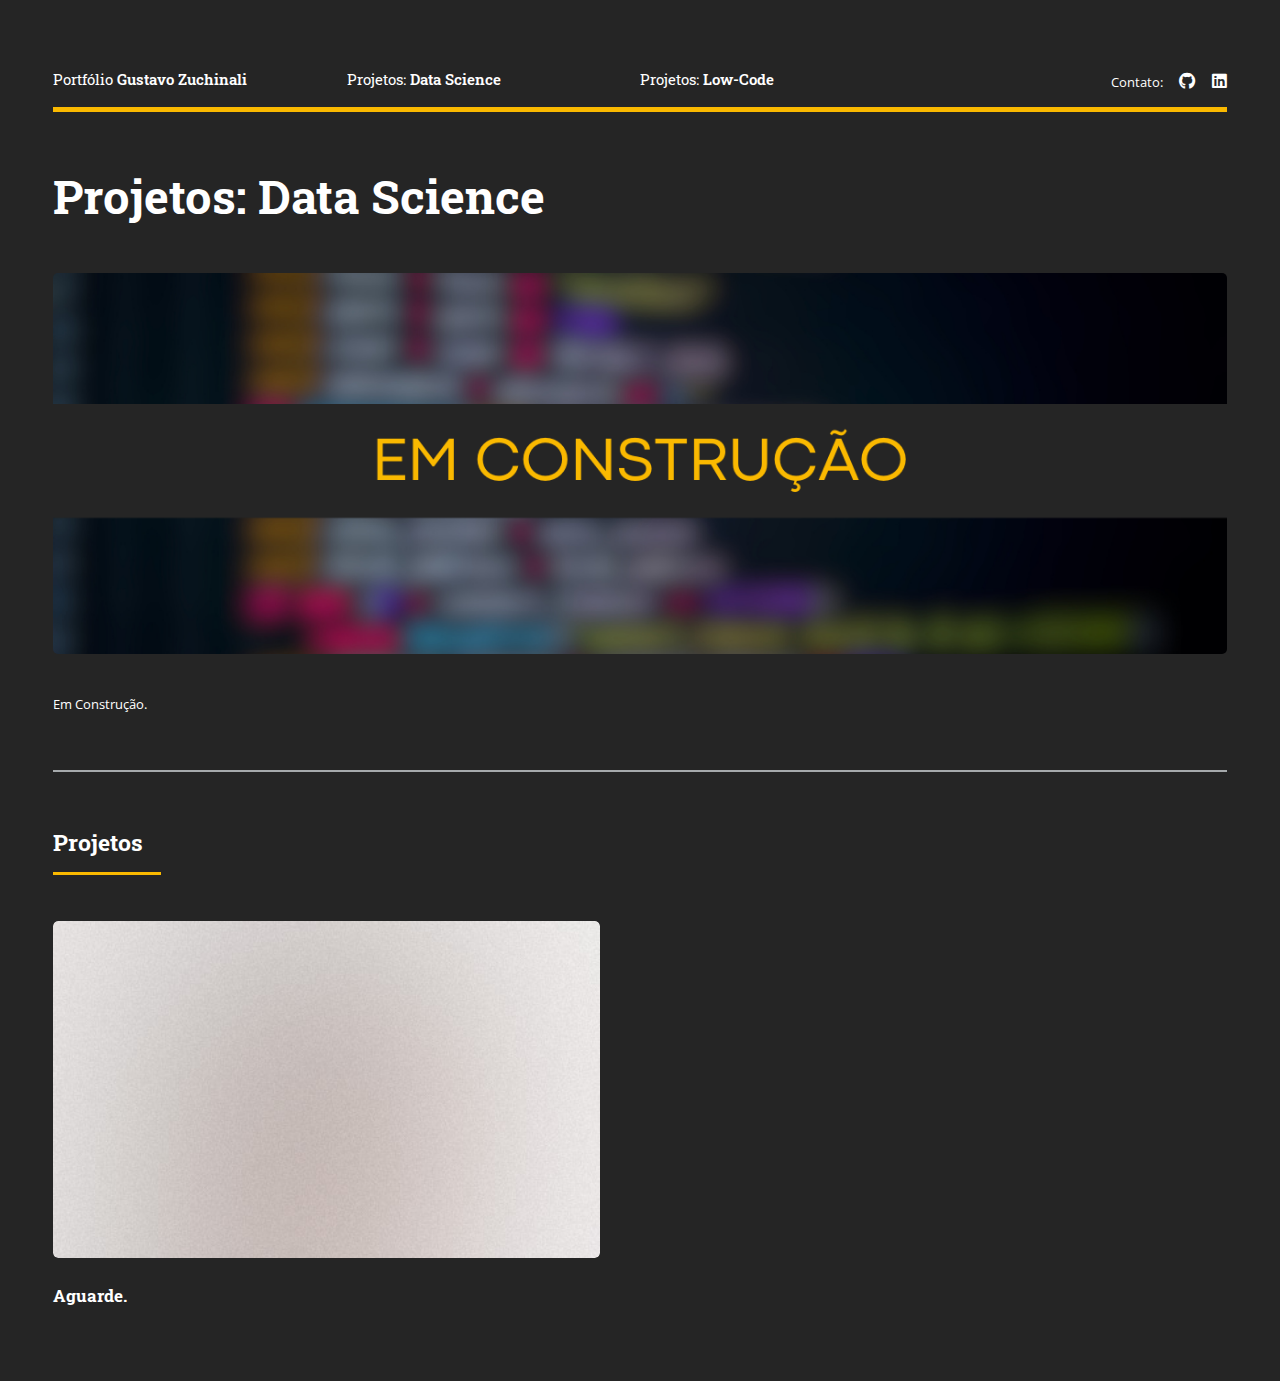
==== commit 32dae815: "update_ativos" ====
--- a/projetos-data-sciece.html
+++ b/projetos-data-sciece.html
@@ -60,7 +60,7 @@
           <!-- Content -->
           <section>
             <header class="main">
-              <h1>Projeto</h1>
+              <h1>Projetos: Data Science</h1>
             </header>
 
             <span class="image main"
@@ -68,127 +68,9 @@
             /></span>
 
             <p>
-              Donec eget ex magna. Interdum et malesuada fames ac ante ipsum
-              primis in faucibus. Pellentesque venenatis dolor imperdiet dolor
-              mattis sagittis. Praesent rutrum sem diam, vitae egestas enim
-              auctor sit amet. Pellentesque leo mauris, consectetur id ipsum sit
-              amet, fergiat. Pellentesque in mi eu massa lacinia malesuada et a
-              elit. Donec urna ex, lacinia in purus ac, pretium pulvinar mauris.
-              Curabitur sapien risus, commodo eget turpis at, elementum
-              convallis elit. Pellentesque enim turpis, hendrerit.
+              Em Construção.
             </p>
-            <p>
-              Lorem ipsum dolor sit amet, consectetur adipiscing elit. Duis
-              dapibus rutrum facilisis. Class aptent taciti sociosqu ad litora
-              torquent per conubia nostra, per inceptos himenaeos. Etiam
-              tristique libero eu nibh porttitor fermentum. Nullam venenatis
-              erat id vehicula viverra. Nunc ultrices eros ut ultricies
-              condimentum. Mauris risus lacus, blandit sit amet venenatis non,
-              bibendum vitae dolor. Nunc lorem mauris, fringilla in aliquam at,
-              euismod in lectus. Pellentesque habitant morbi tristique senectus
-              et netus et malesuada fames ac turpis egestas. In non lorem sit
-              amet elit placerat maximus. Pellentesque aliquam maximus risus,
-              vel sed vehicula.
-            </p>
-            <p>
-              Interdum et malesuada fames ac ante ipsum primis in faucibus.
-              Pellentesque venenatis dolor imperdiet dolor mattis sagittis.
-              Praesent rutrum sem diam, vitae egestas enim auctor sit amet.
-              Pellentesque leo mauris, consectetur id ipsum sit amet, fersapien
-              risus, commodo eget turpis at, elementum convallis elit.
-              Pellentesque enim turpis, hendrerit tristique lorem ipsum dolor.
-            </p>
-
-            <hr class="major" />
-
-            <h2>Interdum sed dapibus</h2>
-            <p>
-              <span class="image left"
-                ><img
-                  src="images/icon-site-header.png"
-                  alt=""
-                  width=""
-                  height=""
-              /></span>
-              Donec eget ex magna. Interdum et malesuada fames ac ante ipsum
-              primis in faucibus. Pellentesque venenatis dolor imperdiet dolor
-              mattis sagittis. Praesent rutrum sem diam, vitae egestas enim
-              auctor sit amet. Pellentesque leo mauris, consectetur id ipsum sit
-              amet, fergiat. Pellentesque in mi eu massa lacinia malesuada et a
-              elit. Donec urna ex, lacinia in purus ac, pretium pulvinar mauris.
-              Curabitur sapien risus, commodo eget turpis at, elementum
-              convallis elit. Pellentesque enim turpis, hendrerit.
-            </p>
-            <p>
-              Lorem ipsum dolor sit amet, consectetur adipiscing elit. Duis
-              dapibus rutrum facilisis. Class aptent taciti sociosqu ad litora
-              torquent per conubia nostra, per inceptos himenaeos. Etiam
-              tristique libero eu nibh porttitor fermentum. Nullam venenatis
-              erat id vehicula viverra. Nunc ultrices eros ut ultricies
-              condimentum. Mauris risus lacus, blandit sit amet venenatis non,
-              bibendum vitae dolor. Nunc lorem mauris, fringilla in aliquam at,
-              euismod in lectus. Pellentesque habitant morbi tristique senectus
-              et netus et malesuada fames ac turpis egestas. In non lorem sit
-              amet elit placerat maximus. Pellentesque aliquam maximus risus,
-              vel sed vehicula. Interdum et malesuada fames ac ante ipsum primis
-              in faucibus. Pellentesque venenatis dolor imperdiet dolor mattis
-              sagittis. Praesent rutrum sem diam, vitae egestas enim auctor sit
-              amet. Pellentesque leo mauris, consectetur id ipsum sit amet,
-              fersapien risus, commodo eget turpis at, elementum convallis elit.
-              Pellentesque enim turpis, hendrerit tristique lorem ipsum dolor.
-            </p>
-
-            <hr class="major" />
-
-            <h2>Magna etiam veroeros</h2>
-            <p>
-              Lorem ipsum dolor sit amet, consectetur adipiscing elit. Duis
-              dapibus rutrum facilisis. Class aptent taciti sociosqu ad litora
-              torquent per conubia nostra, per inceptos himenaeos. Etiam
-              tristique libero eu nibh porttitor fermentum. Nullam venenatis
-              erat id vehicula viverra. Nunc ultrices eros ut ultricies
-              condimentum. Mauris risus lacus, blandit sit amet venenatis non,
-              bibendum vitae dolor. Nunc lorem mauris, fringilla in aliquam at,
-              euismod in lectus. Pellentesque habitant morbi tristique senectus
-              et netus et malesuada fames ac turpis egestas. In non lorem sit
-              amet elit placerat maximus. Pellentesque aliquam maximus risus,
-              vel sed vehicula.
-            </p>
-            <p>
-              Interdum et malesuada fames ac ante ipsum primis in faucibus.
-              Pellentesque venenatis dolor imperdiet dolor mattis sagittis.
-              Praesent rutrum sem diam, vitae egestas enim auctor sit amet.
-              Pellentesque leo mauris, consectetur id ipsum sit amet, fersapien
-              risus, commodo eget turpis at, elementum convallis elit.
-              Pellentesque enim turpis, hendrerit tristique lorem ipsum dolor.
-            </p>
-
-            <hr class="major" />
-
-            <h2>Lorem aliquam bibendum</h2>
-            <p>
-              Donec eget ex magna. Interdum et malesuada fames ac ante ipsum
-              primis in faucibus. Pellentesque venenatis dolor imperdiet dolor
-              mattis sagittis. Praesent rutrum sem diam, vitae egestas enim
-              auctor sit amet. Pellentesque leo mauris, consectetur id ipsum sit
-              amet, fergiat. Pellentesque in mi eu massa lacinia malesuada et a
-              elit. Donec urna ex, lacinia in purus ac, pretium pulvinar mauris.
-              Curabitur sapien risus, commodo eget turpis at, elementum
-              convallis elit. Pellentesque enim turpis, hendrerit.
-            </p>
-            <p>
-              Lorem ipsum dolor sit amet, consectetur adipiscing elit. Duis
-              dapibus rutrum facilisis. Class aptent taciti sociosqu ad litora
-              torquent per conubia nostra, per inceptos himenaeos. Etiam
-              tristique libero eu nibh porttitor fermentum. Nullam venenatis
-              erat id vehicula viverra. Nunc ultrices eros ut ultricies
-              condimentum. Mauris risus lacus, blandit sit amet venenatis non,
-              bibendum vitae dolor. Nunc lorem mauris, fringilla in aliquam at,
-              euismod in lectus. Pellentesque habitant morbi tristique senectus
-              et netus et malesuada fames ac turpis egestas. In non lorem sit
-              amet elit placerat maximus. Pellentesque aliquam maximus risus,
-              vel sed vehicula.
-            </p>
+
           </section>
           <!-- Projetos -->
           <section>
@@ -200,15 +82,14 @@
                 <a href="#" class="image"
                   ><img src="images/pic01.jpg" alt=""
                 /></a>
-                <h3>Interdum aenean</h3>
+                <h3>Aguarde.</h3>
                 <p>
-                  Aenean ornare velit lacus, ac varius enim lorem ullamcorper
-                  dolore. Proin aliquam facilisis ante interdum. Sed nulla amet
-                  lorem feugiat tempus aliquam.
+                  
                 </p>
+                <!--
                 <ul class="actions">
-                  <li><a href="#" class="button">More</a></li>
-                </ul>
+                  <li><a href="#" class="button"></a></li>
+                </ul> -->
               </article>
               <!-- Modelos
                               <article>
